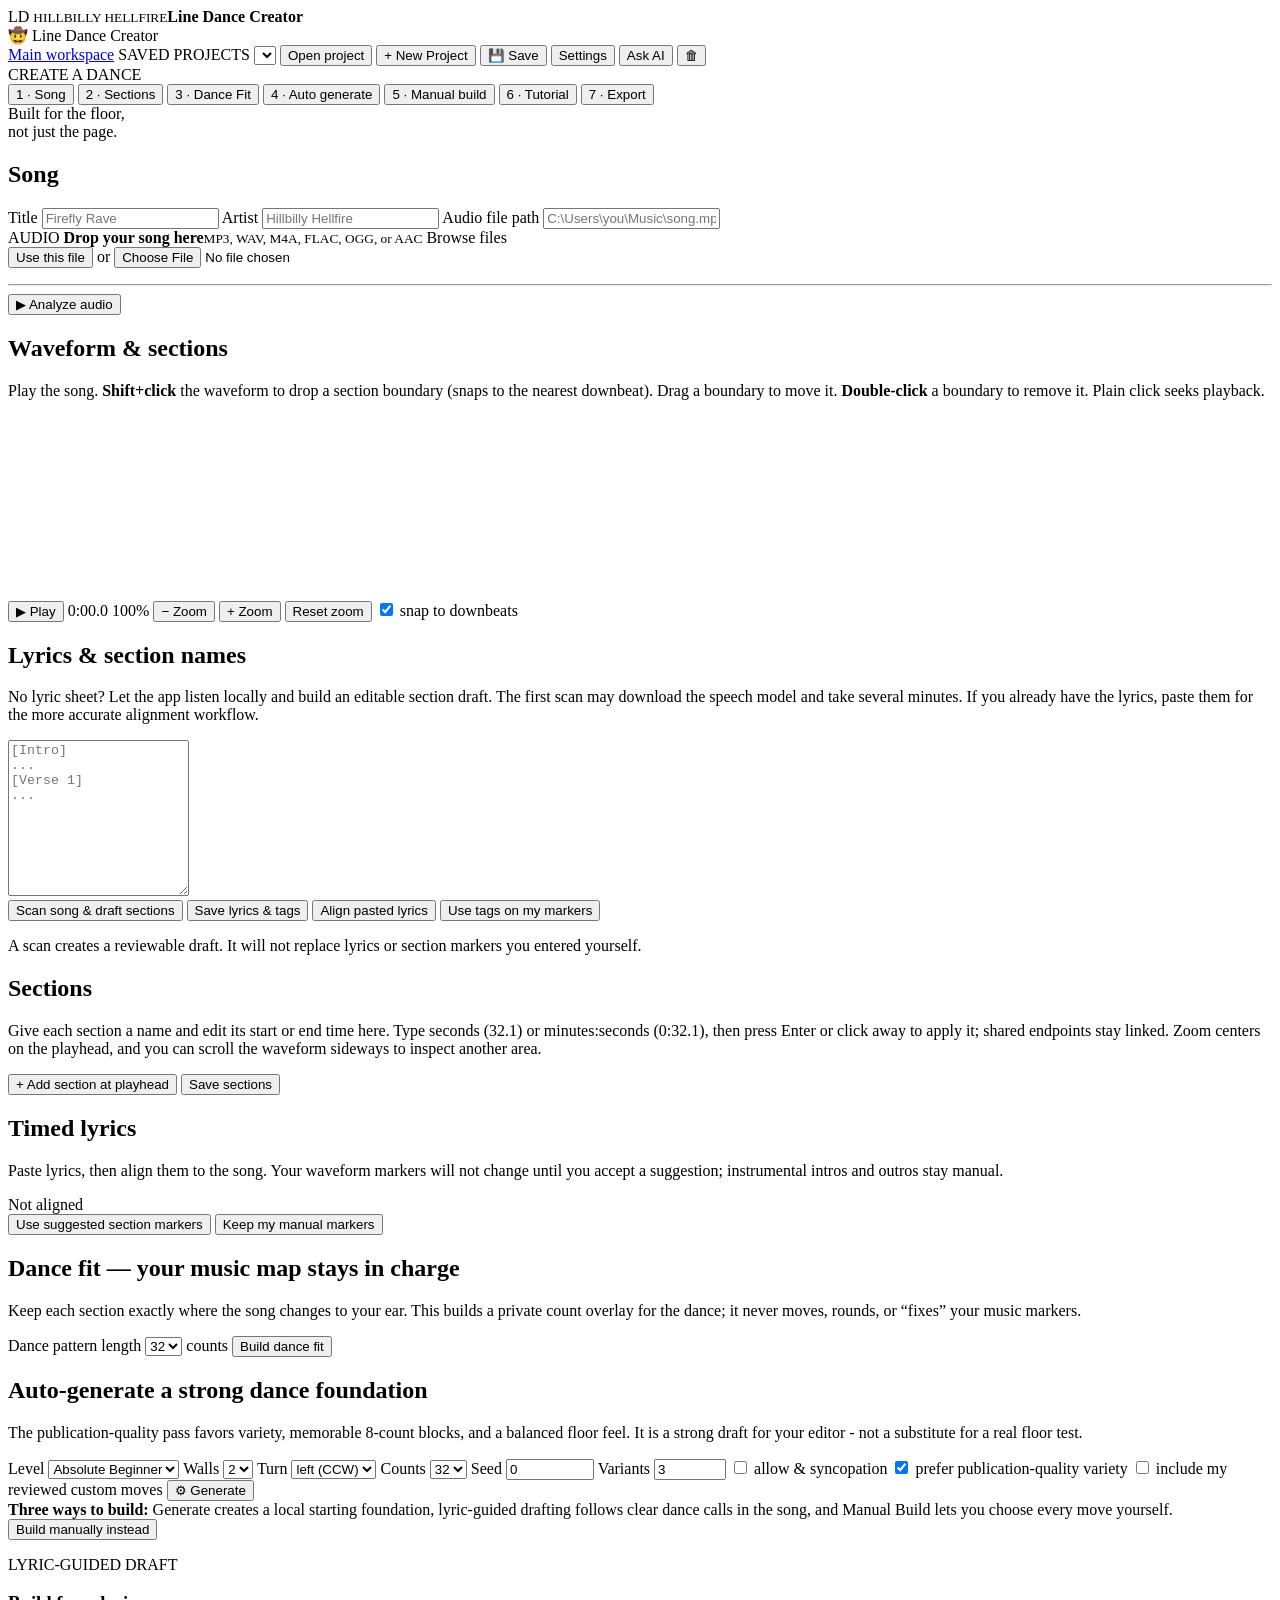
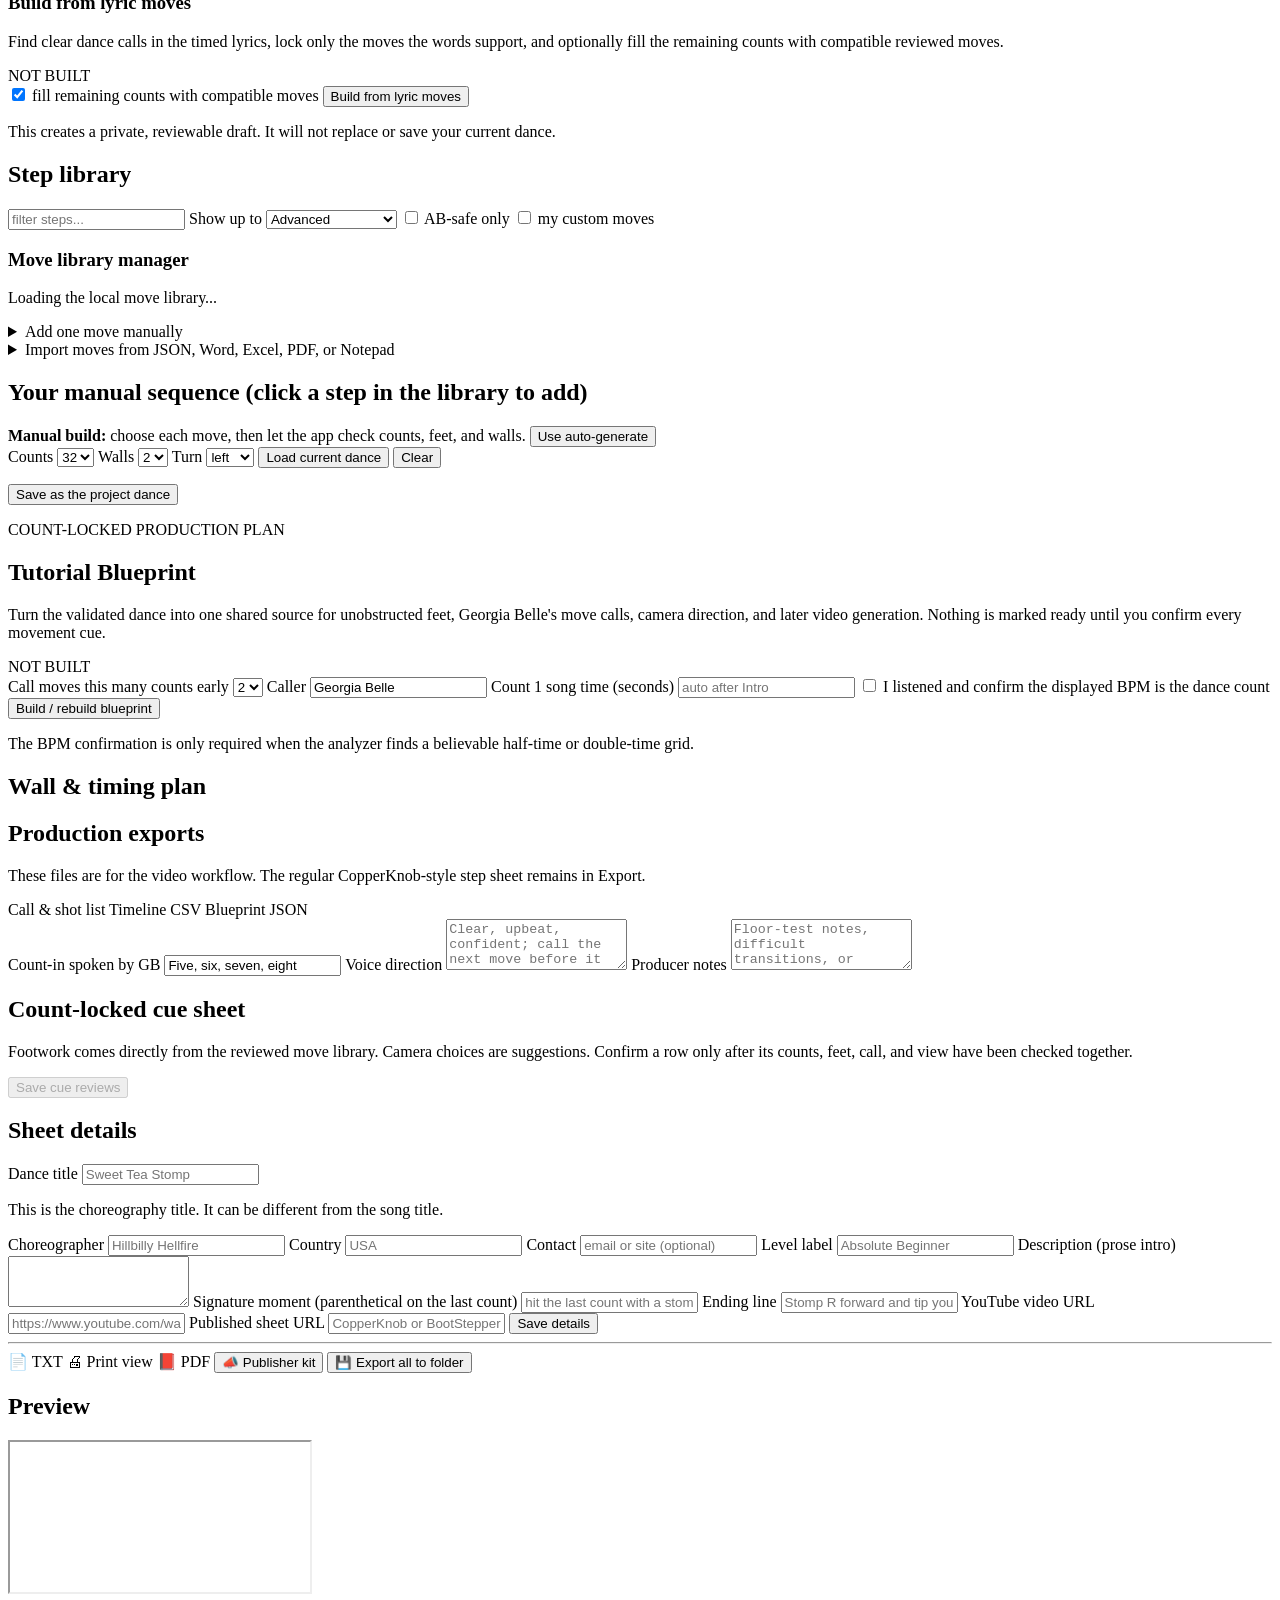
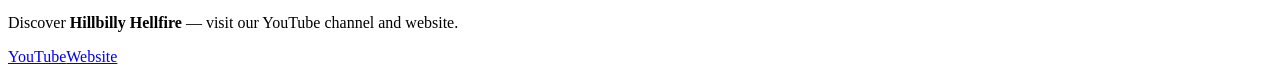
==== app/static/index.html @ 2aeb49dc "Initial commit: Hillbilly Hellfire Line Dance Creator" ====
<!doctype html>
<html lang="en">
<head>
<meta charset="utf-8">
<meta name="viewport" content="width=device-width, initial-scale=1">
<title>Line Dance Creator</title>
<link rel="stylesheet" href="/static/style.css?v=20260903-lyric-scan">
<script>
if (window.location.protocol === "file:") {
  document.write('<link rel="stylesheet" href="style.css">');
}
</script>
</head>
<body>
<div id="fileMode" class="file-mode" hidden>
  <div>
    <strong>This is a visual preview only.</strong> Your saved projects live in the Line Dance Creator app, not in this preview.
    <span>If the app is not already running, launch <strong>app/run.bat</strong> first.</span>
  </div>
  <a class="btn small file-open-link" href="http://127.0.0.1:8766/dance">Open your saved projects</a>
</div>
<div class="app-shell">
<header>
  <div class="brand brand-upgrade">
    <span class="brand-mark" aria-hidden="true">LD</span>
    <span><small>HILLBILLY HELLFIRE</small><strong>Line Dance Creator</strong></span>
  </div>
  <div class="brand">🤠 Line Dance Creator</div>
  <div class="proj-bar"><a class="btn small" href="/dance" id="creatorHome">Main workspace</a>
    <span class="project-label">SAVED PROJECTS</span>
    <select id="projectSelect" aria-label="Saved projects"></select>
    <button id="openProjectBtn" class="btn small">Open project</button>
    <button id="newProjectBtn" class="btn small">+ New Project</button>
    <button id="saveProjectBtn" class="btn small primary" title="Save everything (Ctrl+S)">💾 Save</button>
    <button id="settingsBtn" class="btn small" title="Optional AI connection settings">Settings</button>
    <button id="askAiBtn" class="btn small ai-trigger" title="Ask the optional AI assistant">Ask AI</button>
    <button id="deleteProjectBtn" class="btn small danger" title="Delete project">🗑</button>
  </div>
</header>

<nav id="tabs">
  <div class="workflow-label">CREATE A DANCE</div>
  <button data-tab="song" class="tab active">1 · Song</button>
  <button data-tab="sections" class="tab">2 · Sections</button>
  <button data-tab="check" class="tab">3 · Dance Fit</button>
  <button data-tab="generate" class="tab">4 · Auto generate</button>
  <button data-tab="editor" class="tab">5 · Manual build</button>
  <button data-tab="tutorial" class="tab">6 · Tutorial</button>
  <button data-tab="export" class="tab">7 · Export</button>
  <div class="rail-note"><span></span>Built for the floor,<br>not just the page.</div>
</nav>

<main>
<!-- ======================= 1 SONG ======================= -->
<section id="tab-song" class="tabpane active">
  <div class="cols">
    <div class="card">
      <h2>Song</h2>
      <label>Title <input id="songTitle" placeholder="Firefly Rave"></label>
      <label>Artist <input id="songArtist" placeholder="Hillbilly Hellfire"></label>
      <label>Audio file path
        <input id="songPath" placeholder="C:\Users\you\Music\song.mp3">
      </label>
      <div id="fileDropZone" class="drop-zone" tabindex="0" role="button" aria-label="Upload audio file">
        <span class="drop-icon" aria-hidden="true">AUDIO</span>
        <span><strong>Drop your song here</strong><small>MP3, WAV, M4A, FLAC, OGG, or AAC</small></span>
        <span class="drop-action">Browse files</span>
      </div>
      <div class="row">
        <button id="setPathBtn" class="btn">Use this file</button>
        <span class="hint">or</span>
        <input type="file" id="songFile" accept=".mp3,.wav,.m4a,.flac">
      </div>
      <p id="songStatus" class="hint"></p>
      <hr>
      <button id="analyzeBtn" class="btn primary">▶ Analyze audio</button>
      <p id="analyzeStatus" class="status"></p>
    </div>
    <div class="card" id="analysisCard" style="display:none">
      <h2>Measured (never trusted from the label)</h2>
      <div class="bigstat"><span id="bpmValue">—</span> BPM
        <span id="bpmConfidence" class="chip"></span></div>
      <div id="bpmNotes" class="notes"></div>
      <table class="kv" id="methodsTable"></table>
      <div id="octaveWarn" class="warnbox" style="display:none"></div>
      <div id="driftWarn" class="warnbox" style="display:none"></div>
      <div id="candidatesBox" class="notes"></div>
    </div>
  </div>
</section>

<!-- ======================= 2 SECTIONS ======================= -->
<section id="tab-sections" class="tabpane">
  <div class="card">
    <h2>Waveform &amp; sections</h2>
    <p class="hint">Play the song. <b>Shift+click</b> the waveform to drop a section
      boundary (snaps to the nearest downbeat). Drag a boundary to move it.
      <b>Double-click</b> a boundary to remove it. Plain click seeks playback.</p>
    <div id="waveViewport" class="wave-viewport">
      <canvas id="wave" height="180"></canvas>
    </div>
    <div class="row">
      <button id="playBtn" class="btn">▶ Play</button>
      <span id="timeReadout" class="mono">0:00.0</span>
      <span class="wave-zoom" role="group" aria-label="Waveform zoom controls">
        <span id="waveZoomReadout" class="wave-zoom-readout">100%</span>
        <button id="zoomOutBtn" class="btn subtle" type="button" title="Zoom out on waveform">− Zoom</button>
        <button id="zoomInBtn" class="btn subtle" type="button" title="Zoom in on waveform">+ Zoom</button>
        <button id="resetZoomBtn" class="btn subtle" type="button">Reset zoom</button>
      </span>
      <label class="inline"><input type="checkbox" id="snapChk" checked> snap to downbeats</label>
    </div>
    <audio id="audio"></audio>
  </div>
  <div class="cols">
    <div class="card">
      <h2>Lyrics &amp; section names</h2>
      <p class="hint">No lyric sheet? Let the app listen locally and build an editable section draft. The first scan may download the speech model and take several minutes. If you already have the lyrics, paste them for the more accurate alignment workflow.</p>
      <textarea id="lyricsText" rows="10" placeholder="[Intro]&#10;...&#10;[Verse 1]&#10;..."></textarea>
      <div class="row wrap">
        <button id="scanLyricsBtn" class="btn primary">Scan song &amp; draft sections</button>
        <button id="saveLyricsBtn" class="btn">Save lyrics &amp; tags</button>
        <button id="alignLyricsBtn" class="btn">Align pasted lyrics</button>
        <button id="autoLabelBtn" class="btn">Use tags on my markers</button>
      </div>
      <p class="hint compact-hint">A scan creates a reviewable draft. It will not replace lyrics or section markers you entered yourself.</p>
      <div id="alignStatus" class="status"></div>
      <div id="lyricTags" class="chips"></div>
    </div>
    <div class="card">
      <h2>Sections</h2>
      <p class="hint">Give each section a name and edit its start or end time here. Type seconds (<span class="mono">32.1</span>) or minutes:seconds (<span class="mono">0:32.1</span>), then press Enter or click away to apply it; shared endpoints stay linked. Zoom centers on the playhead, and you can scroll the waveform sideways to inspect another area.</p>
      <table id="sectionsTable" class="list"></table>
      <div class="row wrap">
        <button id="addSectionBtn" class="btn">+ Add section at playhead</button>
        <button id="saveSectionsBtn" class="btn primary">Save sections</button>
      </div>
    </div>
  </div>
  <div id="alignmentCard" class="card alignment-card">
    <div class="alignment-heading">
      <div>
        <h2>Timed lyrics</h2>
        <p id="alignmentSummary" class="hint">Paste lyrics, then align them to the song. Your waveform markers will not change until you accept a suggestion; instrumental intros and outros stay manual.</p>
      </div>
      <span id="alignmentBadge" class="chip">Not aligned</span>
    </div>
    <div id="captionList" class="caption-list"></div>
    <div class="row wrap alignment-actions">
      <button id="acceptAlignmentBtn" class="btn primary">Use suggested section markers</button>
      <button id="keepManualMarkersBtn" class="btn">Keep my manual markers</button>
    </div>
  </div>
</section>

<!-- ======================= 3 CHECK ======================= -->
<section id="tab-check" class="tabpane">
  <div class="card">
    <h2>Dance fit — your music map stays in charge</h2>
    <p class="hint">Keep each section exactly where the song changes to your ear. This builds a private count overlay for the dance; it never moves, rounds, or “fixes” your music markers.</p>
    <div class="row">
      <label class="inline">Dance pattern length
        <select id="patternLen">
          <option>16</option><option selected>32</option>
          <option>48</option><option>64</option>
        </select> counts</label>
      <button id="phraseBtn" class="btn primary">Build dance fit</button>
    </div>
    <div id="phraseStatus"></div>
    <div id="phraseFlags"></div>
    <table id="phraseTable" class="list"></table>
    <div id="phraseTotals" class="notes"></div>
  </div>
</section>

<!-- ======================= 4 GENERATE ======================= -->
<section id="tab-generate" class="tabpane">
  <div class="card">
    <h2>Auto-generate a strong dance foundation</h2>
    <p class="hint">The publication-quality pass favors variety, memorable 8-count blocks, and a balanced floor feel. It is a strong draft for your editor - not a substitute for a real floor test.</p>
    <div class="row wrap">
      <label class="inline">Level
        <select id="genLevel">
          <option value="AB" selected>Absolute Beginner</option>
          <option value="B">Beginner</option>
          <option value="I">Improver</option>
          <option value="INT">Intermediate</option>
          <option value="A">Advanced</option>
        </select></label>
      <label class="inline">Walls
        <select id="genWall">
          <option value="1">1</option>
          <option value="2" selected>2</option>
          <option value="4">4</option>
        </select></label>
      <label class="inline">Turn
        <select id="genTurnDir">
          <option value="L" selected>left (CCW)</option>
          <option value="R">right (CW)</option>
        </select></label>
      <label class="inline">Counts
        <select id="genCounts">
          <option>16</option><option selected>32</option>
          <option>48</option><option>64</option>
        </select></label>
      <label class="inline">Seed <input id="genSeed" type="number" value="0" style="width:5rem"></label>
      <label class="inline">Variants <input id="genK" type="number" value="3" min="1" max="6" style="width:4rem"></label>
      <label class="inline"><input type="checkbox" id="genSync"> allow &amp; syncopation</label>
      <label class="inline"><input type="checkbox" id="genPolish" checked> prefer publication-quality variety</label>
      <label class="inline"><input type="checkbox" id="genCustom"> include my reviewed custom moves</label>
      <button id="generateBtn" class="btn primary">⚙ Generate</button>
    </div>
    <div class="build-mode-choice">
      <div><b>Three ways to build:</b> Generate creates a local starting foundation, lyric-guided drafting follows clear dance calls in the song, and Manual Build lets you choose every move yourself.</div>
      <button id="manualBuildBtn" class="btn">Build manually instead</button>
    </div>
    <div id="tempoGate" class="notes"></div>
    <label id="experimentalToggle" class="inline" style="display:none">
      <input type="checkbox" id="genExperimental"> I understand this is experimental and requires manual review
    </label>
    <div id="genError"></div>
    <div id="candidates" class="cand-grid"></div>

    <div id="lyricMovePanel" class="lyric-move-panel">
      <div class="lyric-move-heading">
        <div>
          <p class="eyebrow">LYRIC-GUIDED DRAFT</p>
          <h3>Build from lyric moves</h3>
          <p class="hint">Find clear dance calls in the timed lyrics, lock only the moves the words support, and optionally fill the remaining counts with compatible reviewed moves.</p>
        </div>
        <span id="lyricMoveBadge" class="tutorial-badge empty">NOT BUILT</span>
      </div>
      <div class="row wrap lyric-move-controls">
        <label class="inline lyric-fill-option"><input id="lyricFillGaps" type="checkbox" checked> fill remaining counts with compatible moves</label>
        <label id="lyricPassageControl" class="inline lyric-passage-control" hidden>Instruction passage
          <select id="lyricPassageSelect" disabled>
            <option value="">Choose after the first scan</option>
          </select>
        </label>
        <button id="lyricMoveDraftBtn" type="button" class="btn primary">Build from lyric moves</button>
      </div>
      <p class="hint lyric-safety-note">This creates a private, reviewable draft. It will not replace or save your current dance.</p>
      <div id="lyricMoveStatus" class="status" role="status" aria-live="polite"></div>
      <div id="lyricMoveSummary"></div>
      <div class="lyric-review-grid">
        <div id="lyricLockedCues"></div>
        <div id="lyricMoveIssues"></div>
      </div>
      <div id="lyricMoveCandidates" class="lyric-candidate-grid"></div>
    </div>
  </div>
</section>

<!-- ======================= 5 EDITOR ======================= -->
<section id="tab-editor" class="tabpane">
  <div class="cols">
    <div class="card">
      <h2>Step library</h2>
      <div class="row">
        <input id="libFilter" placeholder="filter steps...">
        <label class="inline">Show up to
          <select id="libLevel"><option value="A" selected>Advanced</option><option value="INT">Intermediate</option><option value="I">Improver</option><option value="B">Beginner</option><option value="AB">Absolute Beginner</option></select>
        </label>
        <label class="inline"><input type="checkbox" id="libABOnly"> AB-safe only</label>
        <label class="inline"><input type="checkbox" id="libCustomOnly"> my custom moves</label>
      </div>
      <div id="library" class="lib-list"></div>
      <div class="library-admin">
        <h3>Move library manager</h3>
        <p id="librarySummary" class="hint">Loading the local move library...</p>
        <details>
          <summary>Add one move manually</summary>
          <form id="customMoveForm" class="move-form">
            <div class="settings-grid">
              <label>Name <input id="customMoveName" required maxlength="120" placeholder="Diagonal Rock Recover"></label>
              <label>Level <select id="customMoveLevel"><option value="AB">Absolute Beginner</option><option value="B">Beginner</option><option value="I" selected>Improver</option><option value="INT">Intermediate</option><option value="A">Advanced</option></select></label>
              <label>Counts <input id="customMoveCounts" type="number" min="1" max="8" value="2" required></label>
              <label>Net turn <select id="customMoveRotation"><option value="0">No turn</option><option value="90">¼ right</option><option value="-90">¼ left</option><option value="180">½ right</option><option value="-180">½ left</option><option value="360">Full right</option><option value="-360">Full left</option></select></label>
              <label>Starts on free foot <select id="customMoveStart"><option value="R">Right</option><option value="L">Left</option><option value="F">Either / no weight change</option></select></label>
              <label>Ends with free foot <select id="customMoveEnd"><option value="R">Right</option><option value="L">Left</option><option value="SAME">Same free foot</option></select></label>
              <label>Travel <select id="customMoveTravel"><option value="">In place</option><option value="N">Forward</option><option value="S">Back</option><option value="E">Dancer's right</option><option value="W">Dancer's left</option></select></label>
              <label>Movement family <input id="customMoveFamily" maxlength="60" placeholder="rock"></label>
            </div>
            <label>Teaching instructions <textarea id="customMoveInstructions" required maxlength="500" placeholder="Rock R diagonally forward, recover weight to L."></textarea></label>
            <label class="inline"><input id="customMoveSync" type="checkbox"> includes syncopation / &amp; count</label>
            <label class="inline"><input id="customMoveGenerator" type="checkbox"> I have checked this move and allow auto-generation to use it</label>
            <button type="submit" class="btn small primary">Add custom move</button>
            <p id="customMoveStatus" class="settings-status"></p>
          </form>
        </details>
        <details>
          <summary>Import moves from JSON, Word, Excel, PDF, or Notepad</summary>
          <p class="hint">Use a JSON, CSV/TSV, TXT/MD, XLSX, DOCX, or text-based PDF. Imported rows need a name, counts, start foot, end foot, level, and teaching instructions. Incomplete rows are shown for review instead of guessed.</p>
          <div class="row wrap">
            <input id="moveImportFile" type="file" accept=".json,.csv,.tsv,.txt,.md,.xlsx,.docx,.pdf">
            <button id="importMovesBtn" type="button" class="btn small">Import move file</button>
            <button id="downloadMoveTemplateBtn" type="button" class="btn small">Download JSON template</button>
          </div>
          <div id="moveImportResult" class="import-result"></div>
        </details>
        <div id="customMovesList" class="custom-moves-list"></div>
      </div>
    </div>
    <div class="card">
      <h2>Your manual sequence
        <span class="hint">(click a step in the library to add)</span></h2>
      <div class="build-mode-choice compact">
        <span><b>Manual build:</b> choose each move, then let the app check counts, feet, and walls.</span>
        <button id="autoBuildBtn" class="btn small">Use auto-generate</button>
      </div>
      <div class="row wrap">
        <label class="inline">Counts
          <select id="edCounts"><option>16</option><option selected>32</option><option>48</option><option>64</option></select></label>
        <label class="inline">Walls
          <select id="edWall"><option value="1">1</option><option value="2" selected>2</option><option value="4">4</option></select></label>
        <label class="inline">Turn
          <select id="edTurnDir"><option value="L" selected>left</option><option value="R">right</option></select></label>
        <button id="edLoadGenerated" class="btn small">Load current dance</button>
        <button id="edClear" class="btn small danger">Clear</button>
      </div>
      <div id="editorDraftNotice" class="editor-draft-notice" hidden>
        Lyric-guided draft loaded for review. Nothing has been saved; use <b>Save as the project dance</b> only when you are satisfied with it.
      </div>
      <ol id="sequence" class="seq-list"></ol>
      <div id="edValidation"></div>
      <button id="edSaveBtn" class="btn primary">Save as the project dance</button>
    </div>
  </div>
</section>

<!-- ======================= 6 TUTORIAL ======================= -->
<section id="tab-tutorial" class="tabpane">
  <div class="card tutorial-hero">
    <div class="tutorial-heading">
      <div>
        <p class="eyebrow">COUNT-LOCKED PRODUCTION PLAN</p>
        <h2>Tutorial Blueprint</h2>
        <p class="hint">Turn the validated dance into one shared source for unobstructed feet, Georgia Belle's move calls, camera direction, and later video generation. Nothing is marked ready until you confirm every movement cue.</p>
      </div>
      <span id="tutorialBadge" class="tutorial-badge empty">NOT BUILT</span>
    </div>
    <div class="row wrap tutorial-controls">
      <label class="inline">Call moves this many counts early
        <select id="tutorialLead">
          <option value="1">1</option><option value="2" selected>2</option>
          <option value="4">4</option><option value="8">8</option>
        </select>
      </label>
      <label class="inline">Caller <input id="tutorialVoice" value="Georgia Belle" maxlength="80"></label>
      <label class="inline">Count 1 song time (seconds)
        <input id="tutorialAnchor" type="number" min="0" step="0.001" placeholder="auto after Intro">
      </label>
      <label class="inline tempo-confirm"><input id="tutorialTempoConfirmed" type="checkbox"> I listened and confirm the displayed BPM is the dance count</label>
      <button id="buildTutorialBtn" class="btn primary">Build / rebuild blueprint</button>
    </div>
    <p class="hint">The BPM confirmation is only required when the analyzer finds a believable half-time or double-time grid.</p>
    <div id="tutorialStatus" aria-live="polite"></div>
  </div>

  <div class="cols tutorial-overview">
    <div class="card">
      <h2>Wall &amp; timing plan</h2>
      <div id="tutorialSummary" class="tutorial-summary"></div>
      <div id="tutorialWalls" class="wall-plan"></div>
    </div>
    <div class="card">
      <h2>Production exports</h2>
      <p class="hint">These files are for the video workflow. The regular CopperKnob-style step sheet remains in Export.</p>
      <div class="row wrap">
        <a id="tutorialTxtLink" class="btn disabled-link" target="_blank" aria-disabled="true">Call &amp; shot list</a>
        <a id="tutorialCsvLink" class="btn disabled-link" target="_blank" aria-disabled="true">Timeline CSV</a>
        <a id="tutorialJsonLink" class="btn disabled-link" target="_blank" aria-disabled="true">Blueprint JSON</a>
      </div>
      <label>Count-in spoken by GB
        <input id="tutorialCountIn" value="Five, six, seven, eight" maxlength="160">
      </label>
      <label>Voice direction
        <textarea id="tutorialVoiceNotes" rows="3" placeholder="Clear, upbeat, confident; call the next move before it begins."></textarea>
      </label>
      <label>Producer notes
        <textarea id="tutorialProducerNotes" rows="3" placeholder="Floor-test notes, difficult transitions, or camera reminders."></textarea>
      </label>
    </div>
  </div>

  <div class="card">
    <div class="tutorial-heading compact-heading">
      <div>
        <h2>Count-locked cue sheet</h2>
        <p class="hint">Footwork comes directly from the reviewed move library. Camera choices are suggestions. Confirm a row only after its counts, feet, call, and view have been checked together.</p>
      </div>
      <button id="saveTutorialBtn" class="btn primary" disabled>Save cue reviews</button>
    </div>
    <div class="table-scroll tutorial-scroll">
      <table id="tutorialTable" class="list tutorial-table"></table>
    </div>
  </div>
</section>

<!-- ======================= 7 EXPORT ======================= -->
<section id="tab-export" class="tabpane">
  <div class="cols">
    <div class="card">
      <h2>Sheet details</h2>
      <label>Dance title <input id="metaDanceTitle" placeholder="Sweet Tea Stomp"></label>
      <p class="hint">This is the choreography title. It can be different from the song title.</p>
      <label>Choreographer <input id="metaChoreo" placeholder="Hillbilly Hellfire"></label>
      <label>Country <input id="metaCountry" placeholder="USA"></label>
      <label>Contact <input id="metaContact" placeholder="email or site (optional)"></label>
      <label>Level label <input id="metaLevel" placeholder="Absolute Beginner"></label>
      <label>Description (prose intro)
        <textarea id="metaDesc" rows="3"></textarea></label>
      <label>Signature moment (parenthetical on the last count)
        <input id="metaSig" placeholder="hit the last count with a stomp and a grin"></label>
      <label>Ending line <input id="metaEnding" placeholder="Stomp R forward and tip your hat!"></label>
      <label>YouTube video URL <input id="metaYoutubeUrl" placeholder="https://www.youtube.com/watch?v=..."></label>
      <label>Published sheet URL <input id="metaSheetUrl" placeholder="CopperKnob or BootStepper link (add after publishing)"></label>
      <button id="metaSaveBtn" class="btn">Save details</button>
      <hr>
      <div class="row wrap">
        <a id="txtLink" class="btn" target="_blank">📄 TXT</a>
        <a id="htmlLink" class="btn" target="_blank">🖨 Print view</a>
        <a id="pdfLink" class="btn" target="_blank">📕 PDF</a>
        <button id="publisherBtn" class="btn">📣 Publisher kit</button>
        <button id="exportAllBtn" class="btn primary">💾 Export all to folder</button>
      </div>
      <p id="exportResult" class="hint"></p>
    </div>
    <div class="card">
      <h2>Preview</h2>
      <div id="sheetWarn"></div>
      <iframe id="sheetFrame" title="sheet preview"></iframe>
    </div>
  </div>
  <div class="card" id="publisherCard" style="display:none">
    <h2>Publisher kit</h2>
    <p class="hint">Use the generated PDF for both sites. This kit gives you the supporting copy and a quick manual submission checklist.</p>
    <label>YouTube line-dance title <input id="pkTitle" readonly></label>
    <label>YouTube description add-on <textarea id="pkYoutube" rows="12" readonly></textarea></label>
    <label>Relevant hashtags <input id="pkTags" readonly></label>
    <label>CopperKnob submission comments <textarea id="pkCopperComments" rows="6" readonly></textarea></label>
    <div class="cols publisher-checklists">
      <div>
        <h3>CopperKnob</h3>
        <ol id="pkCopperList" class="notes"></ol>
      </div>
      <div>
        <h3>BootStepper</h3>
        <ol id="pkBootList" class="notes"></ol>
      </div>
    </div>
    <div class="row wrap">
      <button class="btn copybtn" data-copy="pkTitle">Copy title</button>
      <button class="btn copybtn" data-copy="pkYoutube">Copy add-on</button>
      <button class="btn copybtn" data-copy="pkTags">Copy hashtags</button>
      <button class="btn copybtn" data-copy="pkCopperComments">Copy CopperKnob comments</button>
    </div>
  </div>
</section>
</main>
</div>

<dialog id="newProjectDialog" class="project-dialog" aria-labelledby="newProjectHeading">
  <form id="newProjectForm">
    <h2 id="newProjectHeading">Start a new dance project</h2>
    <p class="hint">Give the project a working name. You can change the song, dance title, and all other details later.</p>
    <label>Project name
      <input id="newProjectName" required maxlength="120" placeholder="Sweet Tea Stomp" autocomplete="off">
    </label>
    <p id="newProjectError" class="dialog-error" role="alert"></p>
    <div class="row dialog-actions">
      <button id="cancelNewProjectBtn" type="button" class="btn">Cancel</button>
      <button id="createProjectBtn" type="submit" class="btn primary">Create project</button>
    </div>
  </form>
</dialog>

<dialog id="projectLibraryDialog" class="project-dialog library-dialog" aria-labelledby="projectLibraryHeading">
  <div class="project-library">
    <div class="library-heading">
      <div>
        <h2 id="projectLibraryHeading">Open a saved project</h2>
        <p class="hint">Choose a project you have already saved in Line Dance Creator.</p>
      </div>
      <button id="closeProjectLibraryBtn" type="button" class="btn small">Close</button>
    </div>
    <div id="projectLibraryList" class="project-library-list" aria-live="polite"></div>
    <div class="dialog-actions library-actions">
      <button id="libraryNewProjectBtn" type="button" class="btn">+ New Project</button>
    </div>
  </div>
</dialog>

<dialog id="settingsDialog" class="project-dialog settings-dialog" aria-labelledby="settingsHeading">
  <form id="aiSettingsForm">
    <div class="library-heading">
      <div>
        <h2 id="settingsHeading">Optional AI assistant</h2>
        <p class="hint">The built-in dance generator remains your main tool. AI is an optional idea partner and is off by default.</p>
      </div>
      <button id="closeSettingsBtn" type="button" class="btn small">Close</button>
    </div>
    <div class="ai-safety-note">
      Your key is protected for this Windows account. It is never saved inside a dance project, included in backups, or added to exports.
    </div>
    <label class="toggle-setting"><input id="aiEnabled" type="checkbox"> Enable optional AI assistant when you are ready to use it</label>
    <div class="settings-grid">
      <label>Connection type
        <select id="aiProvider">
          <option value="openai_compatible">OpenAI-compatible chat API</option>
          <option value="anthropic_messages">Anthropic Messages API</option>
          <option value="custom">Save a custom connection for later</option>
        </select>
      </label>
      <label>Model name
        <input id="aiModel" maxlength="160" placeholder="Choose this after you pick a provider" autocomplete="off">
      </label>
    </div>
    <label>API address
      <input id="aiEndpoint" type="url" placeholder="https://api.example.com/v1" autocomplete="url">
      <span class="field-hint">Use HTTPS, except for an AI running only on this computer.</span>
    </label>
    <div class="settings-grid">
      <label>API key
        <input id="aiApiKey" type="password" placeholder="Leave blank to keep the saved key" autocomplete="new-password">
        <span id="aiKeyStatus" class="field-hint"></span>
      </label>
      <label>Connection timeout
        <select id="aiTimeout">
          <option value="30">30 seconds</option>
          <option value="60">60 seconds</option>
          <option value="90">90 seconds</option>
          <option value="120">120 seconds</option>
          <option value="180">180 seconds</option>
        </select>
      </label>
    </div>
    <p id="aiSettingsStatus" class="settings-status" aria-live="polite"></p>
    <div class="row dialog-actions settings-actions">
      <button id="forgetAiKeyBtn" type="button" class="btn danger">Forget saved key</button>
      <button id="saveAiSettingsBtn" type="submit" class="btn primary">Save optional AI settings</button>
    </div>
  </form>
</dialog>

<dialog id="aiChatDialog" class="project-dialog ai-chat-dialog" aria-labelledby="aiChatHeading">
  <div class="ai-chat-shell">
    <div class="library-heading">
      <div>
        <h2 id="aiChatHeading">Ask your optional AI assistant</h2>
        <p class="hint">It offers ideas and feedback only. Nothing is changed or saved until you decide to use it.</p>
      </div>
      <button id="closeAiChatBtn" type="button" class="btn small">Close</button>
    </div>
    <div id="aiChatConnection" class="ai-chat-connection" aria-live="polite"></div>
    <div class="ai-chat-tools">
      <span>Try asking:</span>
      <button type="button" class="prompt-chip" data-prompt="Give me three distinct 32-count beginner line-dance foundations with a memorable chorus moment.">Three dance foundations</button>
      <button type="button" class="prompt-chip" data-prompt="Suggest a signature 8-count chorus motif that feels fun, teachable, and different from the rest of this dance.">Chorus signature idea</button>
      <button type="button" class="prompt-chip" data-prompt="Review this project as a line-dance instructor. Identify repetition, teaching risks, and floor-test questions.">Floor-test review</button>
    </div>
    <div id="aiChatMessages" class="ai-chat-messages" aria-live="polite">
      <div class="ai-chat-empty">Ask for dance ideas, a teaching review, a chorus signature, or help shaping a draft.</div>
    </div>
    <form id="aiChatForm" class="ai-chat-form">
      <label class="toggle-setting"><input id="includeProjectContext" type="checkbox" checked> Include this project’s song map and current dance as reference</label>
      <label class="sr-only" for="aiPrompt">Your message for the optional AI assistant</label>
      <textarea id="aiPrompt" maxlength="6000" placeholder="Example: Give me two Beginner-friendly ways to make the chorus feel bigger without making the dance harder."></textarea>
      <div class="row ai-chat-actions">
        <button id="clearAiChatBtn" type="button" class="btn">Clear conversation</button>
        <button id="openAiSettingsBtn" type="button" class="btn">AI settings</button>
        <button id="sendAiPromptBtn" type="submit" class="btn primary">Ask AI</button>
      </div>
    </form>
  </div>
</dialog>

<div id="toast"></div>
<script src="/static/draft-merge.js?v=1"></script>
<script src="/static/app.js?v=20260903-draft-cas"></script>
<script>
if (window.location.protocol === "file:") {
  const localScript = document.createElement("script");
  localScript.src = "app.js";
  document.body.appendChild(localScript);
}
</script>
<footer class="hh-publisher-note"><p>Discover <strong>Hillbilly Hellfire</strong> — visit our YouTube channel and website.</p><a href="https://www.youtube.com/@HillbillyHellfire" target="_blank" rel="noopener noreferrer">YouTube</a><a href="https://www.hillbillyhellfire.com/" target="_blank" rel="noopener noreferrer">Website</a></footer>
</body>
</html>
---- app/static/style.css ----
:root {
  --bg: #0d0e18;
  --bg-deep: #080911;
  --panel: rgba(23, 24, 39, .86);
  --panel-solid: #171827;
  --panel-raised: #202137;
  --ink: #f8f4ed;
  --muted: #a9a8ba;
  --soft: #747487;
  --accent: #ee6942;
  --accent-hot: #ff8a54;
  --accent-cream: #ffd6a5;
  --good: #63d9a5;
  --warn: #f6c65b;
  --bad: #ff7670;
  --line: rgba(255, 255, 255, .11);
  --line-strong: rgba(255, 255, 255, .18);
  --shadow: 0 18px 50px rgba(0, 0, 0, .28);
  --radius: 18px;
}

* { box-sizing: border-box; }
html { min-height: 100%; background: var(--bg-deep); }
body {
  min-height: 100vh;
  margin: 0;
  overflow-x: hidden;
  color: var(--ink);
  background:
    radial-gradient(circle at 17% 0%, rgba(238, 105, 66, .2), transparent 29rem),
    radial-gradient(circle at 96% 84%, rgba(101, 76, 185, .2), transparent 30rem),
    linear-gradient(135deg, #10111d 0%, #0b0c16 54%, #10101b 100%);
  font-family: Inter, ui-sans-serif, system-ui, -apple-system, BlinkMacSystemFont,
    "Segoe UI", sans-serif;
  font-size: 15px;
  line-height: 1.45;
}

body::before {
  position: fixed;
  z-index: -1;
  inset: 0;
  content: "";
  opacity: .24;
  pointer-events: none;
  background-image: linear-gradient(rgba(255, 255, 255, .035) 1px, transparent 1px),
    linear-gradient(90deg, rgba(255, 255, 255, .035) 1px, transparent 1px);
  background-size: 36px 36px;
  mask-image: linear-gradient(to bottom, rgba(0, 0, 0, .45), transparent 75%);
}

.app-shell {
  display: grid;
  grid-template-columns: 248px minmax(0, 1fr);
  grid-template-rows: 76px minmax(calc(100vh - 76px), 1fr);
  min-height: 100vh;
}

header {
  grid-column: 1 / -1;
  display: flex;
  align-items: center;
  justify-content: space-between;
  gap: 1rem;
  padding: .85rem 1.45rem;
  border-bottom: 1px solid var(--line);
  background: rgba(11, 12, 22, .78);
  backdrop-filter: blur(20px);
}

header > .brand:not(.brand-upgrade) { display: none; }
.brand-upgrade {
  display: inline-flex;
  align-items: center;
  gap: .75rem;
  min-width: 225px;
}
.brand-mark {
  display: grid;
  width: 39px;
  height: 39px;
  place-items: center;
  border: 1px solid rgba(255, 214, 165, .42);
  border-radius: 12px;
  color: #301308;
  background: linear-gradient(145deg, var(--accent-cream), var(--accent-hot));
  box-shadow: 0 7px 22px rgba(238, 105, 66, .22);
  font-size: .78rem;
  font-weight: 900;
  letter-spacing: -.05em;
}
.brand-upgrade span:last-child { display: grid; gap: .05rem; }
.brand-upgrade small, .project-label, .workflow-label {
  color: var(--soft);
  font-size: .64rem;
  font-weight: 800;
  letter-spacing: .14em;
}
.brand-upgrade strong { color: var(--ink); font-size: 1rem; letter-spacing: -.02em; }

.file-mode {
  position: relative;
  z-index: 5;
  margin: .7rem auto 0;
  width: min(920px, calc(100% - 2rem));
  display: flex;
  align-items: center;
  justify-content: space-between;
  gap: 1rem;
  padding: .82rem 1rem;
  border: 1px solid rgba(246, 198, 91, .5);
  border-radius: 12px;
  color: #ffdb83;
  background: rgba(246, 198, 91, .12);
  font-size: .86rem;
}
.file-mode[hidden] { display: none; }
.file-mode div { display: grid; gap: .15rem; }
.file-mode span { color: #e4c77f; }
.file-mode .file-open-link { flex: 0 0 auto; color: #2a0f07; text-decoration: none; background: #ffdb83; border-color: transparent; }
.file-mode .file-open-link:hover { color: #2a0f07; background: #fff0b7; }

.proj-bar { display: flex; align-items: center; justify-content: flex-end; gap: .5rem; }
.project-label { margin-right: .15rem; }
#projectSelect { width: min(240px, 26vw); margin: 0; }
#openProjectBtn { color: var(--accent-cream); }
.ai-trigger { color: #bff3da; border-color: rgba(99, 217, 165, .36); }
.ai-trigger:hover { border-color: rgba(99, 217, 165, .75); background: rgba(99, 217, 165, .12); }

#tabs {
  grid-row: 2;
  grid-column: 1;
  display: flex;
  flex-direction: column;
  gap: .25rem;
  min-height: 0;
  padding: 1.35rem .75rem;
  border-right: 1px solid var(--line);
  background: rgba(10, 11, 20, .54);
}
.workflow-label { margin: .2rem .75rem .65rem; }
.tab {
  position: relative;
  display: block;
  width: 100%;
  min-height: 45px;
  padding: .72rem .82rem;
  overflow: hidden;
  border: 1px solid transparent;
  border-radius: 11px;
  color: var(--muted);
  background: transparent;
  cursor: pointer;
  font: inherit;
  font-size: 0;
  font-weight: 650;
  text-align: left;
  transition: background .18s ease, border-color .18s ease, color .18s ease,
    transform .18s ease;
}
.tab::after {
  display: block;
  margin-top: .1rem;
  margin-left: 0;
  color: var(--soft);
  font-size: .7rem;
  font-weight: 500;
}
.tab::before {
  display: block;
  width: auto;
  margin-right: 0;
  color: var(--soft);
  content: "";
  font-size: .88rem;
  font-weight: 800;
  text-align: center;
}
.tab[data-tab="song"]::after { content: "Source track"; }
.tab[data-tab="sections"]::after { content: "Map the music"; }
.tab[data-tab="check"]::after { content: "Validate structure"; }
.tab[data-tab="generate"]::after { content: "Create candidates"; }
.tab[data-tab="editor"]::after { content: "Choose every move"; }
.tab[data-tab="tutorial"]::after { content: "Calls & camera"; }
.tab[data-tab="export"]::after { content: "Publish the sheet"; }
.tab[data-tab="song"]::before { content: "01  SONG"; }
.tab[data-tab="sections"]::before { content: "02  SECTIONS"; }
.tab[data-tab="check"]::before { content: "03  PHRASE CHECK"; }
.tab[data-tab="generate"]::before { content: "04  AUTO GENERATE"; }
.tab[data-tab="editor"]::before { content: "05  MANUAL BUILD"; }
.tab[data-tab="tutorial"]::before { content: "06  TUTORIAL"; }
.tab[data-tab="export"]::before { content: "07  EXPORT"; }
.tab:hover { border-color: var(--line); color: var(--ink); background: rgba(255, 255, 255, .045); }
.tab.active {
  border-color: rgba(238, 105, 66, .3);
  color: var(--ink);
  background: linear-gradient(100deg, rgba(238, 105, 66, .18), rgba(238, 105, 66, .035));
  box-shadow: inset 3px 0 var(--accent);
}
.tab.active::before { color: var(--accent-cream); }
.tab.active::after { color: #d3b7a9; }
.rail-note {
  margin: auto .65rem .6rem;
  padding: .85rem .75rem;
  border: 1px solid var(--line);
  border-radius: 12px;
  color: var(--muted);
  background: rgba(255, 255, 255, .025);
  font-size: .75rem;
  line-height: 1.45;
}
.rail-note span { display: inline-block; width: 6px; height: 6px; margin: 0 .35rem 1px 0; border-radius: 50%; background: var(--good); box-shadow: 0 0 12px var(--good); }

main {
  grid-row: 2;
  grid-column: 2;
  width: min(1460px, 100%);
  margin: 0 auto;
  padding: 1.55rem clamp(1rem, 2.4vw, 2.4rem) 3rem;
}
.tabpane { display: none; }
.tabpane.active { display: block; animation: workspace-in .28s ease both; }
@keyframes workspace-in { from { opacity: 0; transform: translateY(7px); } to { opacity: 1; transform: translateY(0); } }

.cols { display: grid; grid-template-columns: minmax(0, 1fr) minmax(0, 1fr); gap: 1rem; }
.card {
  margin-bottom: 1rem;
  padding: 1.25rem;
  border: 1px solid var(--line);
  border-radius: var(--radius);
  background: linear-gradient(145deg, rgba(32, 33, 55, .84), rgba(20, 21, 35, .84));
  box-shadow: var(--shadow);
}
.card h2 {
  margin: 0 0 1.1rem;
  color: var(--ink);
  font-size: 1.08rem;
  font-weight: 760;
  letter-spacing: -.025em;
}
.card h2::before {
  display: inline-block;
  width: 6px;
  height: 6px;
  margin: 0 .55rem 2px 0;
  border-radius: 50%;
  background: var(--accent);
  content: "";
  box-shadow: 0 0 12px rgba(238, 105, 66, .7);
}
#tab-song .card:first-child { border-color: rgba(238, 105, 66, .2); background: linear-gradient(130deg, rgba(238, 105, 66, .16), rgba(27, 28, 46, .92) 38%, rgba(21, 22, 37, .86)); }
#tab-song .card:first-child h2 { font-size: 1.33rem; }

label { display: block; margin: .72rem 0; color: var(--muted); font-size: .78rem; font-weight: 650; letter-spacing: .01em; }
label.inline { display: inline-flex; align-items: center; gap: .42rem; margin: 0 .42rem 0 0; color: var(--muted); font-size: .82rem; font-weight: 600; }
input, select, textarea {
  width: 100%;
  margin-top: .35rem;
  padding: .67rem .75rem;
  border: 1px solid var(--line);
  border-radius: 10px;
  outline: none;
  color: var(--ink);
  background: rgba(7, 8, 16, .56);
  font: inherit;
  font-size: .9rem;
  transition: border-color .18s ease, box-shadow .18s ease, background .18s ease;
}
input::placeholder, textarea::placeholder { color: #6c6c80; }
input:hover, select:hover, textarea:hover { border-color: var(--line-strong); }
input:focus, select:focus, textarea:focus { border-color: rgba(255, 138, 84, .72); background: rgba(8, 9, 17, .8); box-shadow: 0 0 0 3px rgba(238, 105, 66, .12); }
label.inline input, label.inline select { width: auto; margin-top: 0; }
input[type="checkbox"] { width: auto; accent-color: var(--accent); }
input[type="file"] { padding: .48rem 0; border: none; border-radius: 0; background: transparent; font-size: .82rem; }
textarea { min-height: 4rem; font-family: ui-monospace, SFMono-Regular, Consolas, monospace; line-height: 1.55; resize: vertical; }
select { cursor: pointer; }

.drop-zone {
  display: flex;
  align-items: center;
  gap: .8rem;
  min-height: 88px;
  margin: .95rem 0 .75rem;
  padding: .85rem .95rem;
  border: 1px dashed rgba(255, 214, 165, .42);
  border-radius: 14px;
  color: var(--muted);
  background: rgba(8, 9, 18, .32);
  cursor: pointer;
  outline: none;
  transition: border-color .18s ease, background .18s ease, box-shadow .18s ease, transform .18s ease;
}
.drop-zone:hover, .drop-zone:focus-visible { border-color: var(--accent-hot); background: rgba(238, 105, 66, .1); box-shadow: 0 0 0 3px rgba(238, 105, 66, .1); }
.drop-zone.is-dragging { border-color: var(--accent-cream); background: rgba(238, 105, 66, .17); box-shadow: 0 0 0 4px rgba(238, 105, 66, .15), 0 16px 32px rgba(0,0,0,.16); transform: scale(1.01); }
.drop-zone > span:nth-child(2) { display: grid; gap: .14rem; }
.drop-zone strong { color: var(--ink); font-size: .88rem; }
.drop-zone small { color: var(--soft); font-size: .74rem; }
.drop-icon {
  display: grid;
  width: 45px;
  height: 45px;
  flex: 0 0 45px;
  place-items: center;
  border: 1px solid rgba(255, 214, 165, .32);
  border-radius: 12px;
  color: var(--accent-cream);
  background: linear-gradient(145deg, rgba(238,105,66,.24), rgba(255,255,255,.04));
  font-size: .57rem;
  font-weight: 900;
  letter-spacing: .05em;
}
.drop-action { margin-left: auto; padding: .43rem .62rem; border: 1px solid var(--line); border-radius: 8px; color: var(--ink); background: rgba(255,255,255,.06); font-size: .74rem; font-weight: 700; white-space: nowrap; }

.btn {
  display: inline-flex;
  align-items: center;
  justify-content: center;
  min-height: 38px;
  padding: .55rem .82rem;
  border: 1px solid var(--line);
  border-radius: 10px;
  color: var(--ink);
  background: rgba(255, 255, 255, .055);
  cursor: pointer;
  font: inherit;
  font-size: .85rem;
  font-weight: 680;
  line-height: 1;
  text-decoration: none;
  transition: transform .16s ease, background .16s ease, border-color .16s ease, box-shadow .16s ease;
}
.btn:hover { border-color: rgba(255, 214, 165, .52); background: rgba(255, 255, 255, .09); transform: translateY(-1px); }
.btn:active { transform: translateY(0); }
.btn.primary { border-color: transparent; color: #2a0f07; background: linear-gradient(115deg, var(--accent), var(--accent-hot)); box-shadow: 0 8px 22px rgba(238, 105, 66, .22); }
.btn.primary:hover { background: linear-gradient(115deg, #ff754b, #ff9e65); box-shadow: 0 11px 27px rgba(238, 105, 66, .35); }
.btn.small { min-height: 33px; padding: .43rem .62rem; font-size: .77rem; }
.btn.danger { color: #ff9e98; }
.btn.danger:hover { border-color: rgba(255, 118, 112, .6); background: rgba(255, 118, 112, .1); }

.row { display: flex; align-items: center; gap: .65rem; margin: .85rem 0; }
.row.wrap { flex-wrap: wrap; }
.hint, .notes { color: var(--muted); font-size: .82rem; }
.hint { line-height: 1.55; }
.compact-hint { margin: .55rem 0 0; }
.mono { color: var(--accent-cream); font-family: ui-monospace, SFMono-Regular, Consolas, monospace; font-size: .82rem; }
hr { margin: 1.15rem 0; border: 0; border-top: 1px solid var(--line); }
.status { min-height: 1.2rem; color: var(--accent-cream); font-size: .84rem; }

.bigstat { color: var(--accent-cream); font-size: clamp(2.5rem, 6vw, 4rem); font-weight: 780; letter-spacing: -.08em; line-height: 1; }
.bigstat .chip { vertical-align: middle; font-size: .74rem; letter-spacing: 0; }
.chip { display: inline-block; margin-left: .5rem; padding: .22rem .54rem; border: 1px solid var(--line); border-radius: 999px; background: rgba(255, 255, 255, .05); font-size: .74rem; letter-spacing: .01em; }
.chip.high { border-color: rgba(99, 217, 165, .6); color: var(--good); }
.chip.medium { border-color: rgba(246, 198, 91, .6); color: var(--warn); }
.chip.low { border-color: rgba(255, 118, 112, .6); color: var(--bad); }
table.kv { width: 100%; margin: 1rem 0; border-collapse: collapse; font-size: .82rem; }
table.kv td { padding: .42rem .1rem; border-bottom: 1px solid rgba(255,255,255,.06); color: var(--muted); }
table.kv td:last-child { color: var(--ink); font-family: ui-monospace, SFMono-Regular, Consolas, monospace; text-align: right; }

.warnbox, .errbox, .okbox, .flag { padding: .7rem .8rem; border: 1px solid; border-radius: 11px; font-size: .84rem; }
.warnbox, .flag.warn { border-color: rgba(246, 198, 91, .48); color: #ffd778; background: rgba(246, 198, 91, .1); }
.errbox, .flag.error { border-color: rgba(255, 118, 112, .5); color: #ffaaa5; background: rgba(255, 118, 112, .1); }
.flag.info { border-color: rgba(104, 185, 255, .42); color: #a8d8ff; background: rgba(104, 185, 255, .08); }
.okbox { border-color: rgba(99, 217, 165, .5); color: #90e9bf; background: rgba(99, 217, 165, .1); }
.flag { margin: .45rem 0; }
.statusbanner { margin: .7rem 0; padding: .72rem .88rem; border: 1px solid; border-radius: 11px; font-size: .9rem; font-weight: 780; letter-spacing: .01em; }
.statusbanner.CLEAN { border-color: rgba(99, 217, 165, .5); color: var(--good); background: rgba(99, 217, 165, .1); }
.statusbanner.REVIEW { border-color: rgba(246, 198, 91, .48); color: var(--warn); background: rgba(246, 198, 91, .1); }
.statusbanner.UNCERTAIN, .statusbanner.STALE { border-color: rgba(255, 118, 112, .5); color: var(--bad); background: rgba(255, 118, 112, .1); }

.wave-viewport { width: 100%; overflow-x: auto; overflow-y: hidden; border-radius: 14px; scrollbar-color: rgba(238, 105, 66, .78) rgba(255,255,255,.055); scrollbar-width: thin; }
.wave-viewport::-webkit-scrollbar { height: 10px; }
.wave-viewport::-webkit-scrollbar-track { background: rgba(255,255,255,.055); border-radius: 999px; }
.wave-viewport::-webkit-scrollbar-thumb { background: rgba(238, 105, 66, .72); border-radius: 999px; }
canvas#wave { display: block; width: 100%; min-width: 100%; min-height: 180px; border: 1px solid var(--line); border-radius: 14px; background: linear-gradient(135deg, rgba(7, 8, 15, .9), rgba(19, 20, 37, .82)); cursor: crosshair; }
.wave-zoom { display: inline-flex; align-items: center; gap: .35rem; padding-left: .15rem; }
.wave-zoom .btn { padding: .38rem .55rem; font-size: .75rem; }
.wave-zoom-readout { min-width: 3.55rem; color: var(--accent-cream); font-family: ui-monospace, SFMono-Regular, Consolas, monospace; font-size: .78rem; text-align: center; }
.wave-zoom .btn:disabled { opacity: .45; cursor: not-allowed; }
.chips { display: flex; flex-wrap: wrap; gap: .38rem; margin-top: .7rem; }
.chips > * { padding: .26rem .52rem; border: 1px solid var(--line); border-radius: 999px; color: var(--muted); background: rgba(255,255,255,.04); font-size: .75rem; }
.alignment-card { margin-bottom: 1rem; }
.alignment-heading { display: flex; align-items: flex-start; justify-content: space-between; gap: 1rem; }
.alignment-heading h2 { margin-bottom: .5rem; }
.alignment-heading .chip { flex: 0 0 auto; margin: .1rem 0 0; }
.caption-list { max-height: 24rem; overflow: auto; margin-top: 1rem; border: 1px solid var(--line); border-radius: 12px; background: rgba(7, 8, 15, .28); }
.caption-row { display: grid; grid-template-columns: 6.15rem minmax(0, 1fr) 4.4rem; align-items: center; gap: .7rem; width: 100%; padding: .68rem .78rem; border: 0; border-bottom: 1px solid rgba(255,255,255,.07); color: var(--ink); background: transparent; cursor: pointer; font: inherit; text-align: left; transition: background .15s ease; }
.caption-row:last-child { border-bottom: 0; }
.caption-row:hover { background: rgba(238, 105, 66, .1); }
.caption-row.unmatched { color: var(--muted); cursor: default; }
.caption-row.unmatched:hover { background: rgba(255,255,255,.025); }
.caption-time { color: var(--accent-cream); font-family: ui-monospace, SFMono-Regular, Consolas, monospace; font-size: .77rem; white-space: nowrap; }
.caption-copy { min-width: 0; }
.caption-copy b { display: block; overflow: hidden; font-size: .66rem; font-weight: 800; letter-spacing: .05em; text-overflow: ellipsis; text-transform: uppercase; white-space: nowrap; }
.caption-copy span { display: block; overflow: hidden; margin-top: .12rem; text-overflow: ellipsis; white-space: nowrap; }
.caption-score { justify-self: end; padding: .22rem .45rem; border: 1px solid var(--line); border-radius: 999px; color: var(--good); background: rgba(99, 217, 165, .08); font-size: .69rem; font-weight: 800; white-space: nowrap; }
.caption-row.unmatched .caption-score { color: var(--warn); background: rgba(246, 198, 91, .08); }
.alignment-actions { margin-bottom: 0; }
.publisher-checklists { margin: 1rem 0 .2rem; }
.publisher-checklists > div { padding: .85rem; border: 1px solid var(--line); border-radius: 11px; background: rgba(7, 8, 15, .24); }
.publisher-checklists h3 { margin: 0 0 .45rem; color: var(--accent-cream); font-size: .82rem; }
.publisher-checklists ol { margin: 0 0 0 1.15rem; padding: 0; }
.publisher-checklists li { margin: .35rem 0; line-height: 1.45; }
table.list { width: 100%; border-collapse: separate; border-spacing: 0; overflow: hidden; border: 1px solid var(--line); border-radius: 12px; font-size: .84rem; }
table.list th { padding: .58rem .62rem; color: var(--muted); background: rgba(255,255,255,.045); font-size: .7rem; font-weight: 800; letter-spacing: .04em; text-align: left; text-transform: uppercase; }
table.list td { padding: .53rem .62rem; border-top: 1px solid rgba(255,255,255,.06); }
table.list input, table.list select { min-width: 0; margin: 0; padding: .36rem .43rem; font-size: .8rem; }
table.list .secTime { width: 6.45rem; color: var(--accent-cream); font-family: ui-monospace, SFMono-Regular, Consolas, monospace; }
table.list .dance-cue { min-width: 15rem; color: var(--ink); line-height: 1.42; }
table.list .grid-note { min-width: 10.5rem; color: var(--muted); font-size: .76rem; line-height: 1.35; }
.fit-meta { color: var(--soft); }
table.list .del { padding: .32rem .46rem; border: 1px solid rgba(255, 118, 112, .35); border-radius: 7px; color: #ffaaa5; background: rgba(255, 118, 112, .08); cursor: pointer; font: inherit; font-size: .72rem; font-weight: 750; }
table.list .del:hover { border-color: rgba(255, 118, 112, .72); background: rgba(255, 118, 112, .16); }

.cand-grid { display: grid; grid-template-columns: repeat(auto-fill, minmax(290px, 1fr)); gap: .9rem; margin-top: 1.15rem; }
.cand { padding: 1rem; border: 1px solid var(--line); border-radius: 15px; background: rgba(10, 11, 20, .36); cursor: pointer; transition: transform .18s ease, border-color .18s ease, box-shadow .18s ease, background .18s ease; }
.cand:hover { border-color: rgba(255, 214, 165, .43); background: rgba(255,255,255,.045); transform: translateY(-2px); }
.cand.chosen { border-color: rgba(238, 105, 66, .82); background: linear-gradient(145deg, rgba(238, 105, 66, .16), rgba(13, 14, 25, .52)); box-shadow: 0 0 0 1px rgba(238,105,66,.22), 0 12px 28px rgba(0,0,0,.22); }
.cand h3 { margin: 0 0 .7rem; color: var(--accent-cream); font-size: .92rem; }
.cand-quality { display: grid; gap: .28rem; margin: -.15rem 0 .8rem; padding: .62rem .7rem; border: 1px solid rgba(99, 217, 165, .25); border-radius: 10px; background: rgba(99, 217, 165, .055); color: var(--muted); font-size: .76rem; line-height: 1.35; }
.cand-quality b { color: var(--good); font-size: .79rem; }
.cand-quality .caution { color: var(--warn); }
.cand-quality small { color: var(--soft); font-size: .73rem; }
.cand .blk { margin: .55rem 0; }
.cand .blk b { color: var(--soft); font-size: .68rem; letter-spacing: .06em; text-transform: uppercase; }
.cand ul { margin: .2rem 0 .45rem 1.05rem; padding: 0; color: var(--muted); font-size: .8rem; }

/* Lyric-guided generation ------------------------------------------------ */
.lyric-move-panel {
  margin-top: 1.2rem;
  padding: 1rem;
  border: 1px solid rgba(104, 185, 255, .28);
  border-radius: 15px;
  background: linear-gradient(140deg, rgba(104, 185, 255, .08), rgba(7, 8, 15, .31) 44%, rgba(238, 105, 66, .055));
}
.lyric-move-heading { display: flex; align-items: flex-start; justify-content: space-between; gap: 1rem; }
.lyric-move-heading h3 { margin: 0 0 .28rem; color: var(--ink); font-size: 1.02rem; }
.lyric-move-heading .hint { max-width: 55rem; margin: 0; }
.lyric-move-controls { align-items: center; margin-bottom: .35rem; }
.lyric-fill-option { padding: .5rem .62rem; border: 1px solid rgba(99, 217, 165, .26); border-radius: 9px; background: rgba(99, 217, 165, .06); }
.lyric-passage-control { min-width: min(28rem, 100%); }
.lyric-passage-control select { max-width: 22rem; }
.lyric-passage-control[hidden] { display: none; }
.lyric-safety-note { margin: .35rem 0 .6rem; color: #bcdfff; }
.lyric-summary-grid { display: grid; grid-template-columns: repeat(4, minmax(0, 1fr)); gap: .5rem; margin: .7rem 0; }
.lyric-summary-stat { padding: .62rem .68rem; border: 1px solid var(--line); border-radius: 10px; background: rgba(7, 8, 15, .3); }
.lyric-summary-stat strong { display: block; color: var(--accent-cream); font-size: 1rem; }
.lyric-summary-stat span { color: var(--soft); font-size: .69rem; }
.lyric-selected-passage { margin: .7rem 0; padding: .7rem .78rem; border-left: 3px solid #68b9ff; border-radius: 0 10px 10px 0; color: var(--muted); background: rgba(104, 185, 255, .07); font-size: .8rem; line-height: 1.45; }
.lyric-selected-passage b { color: var(--ink); }
.lyric-review-grid { display: grid; grid-template-columns: minmax(0, 1.1fr) minmax(0, .9fr); gap: .7rem; margin-top: .75rem; }
.lyric-review-box { min-width: 0; padding: .72rem; border: 1px solid var(--line); border-radius: 11px; background: rgba(7, 8, 15, .26); }
.lyric-review-box h4 { margin: 0 0 .5rem; color: var(--accent-cream); font-size: .78rem; letter-spacing: .035em; text-transform: uppercase; }
.lyric-cue-list { display: grid; gap: .42rem; }
.lyric-cue-row { display: grid; grid-template-columns: 5.4rem minmax(0, 1fr) auto; gap: .55rem; align-items: start; padding: .5rem .55rem; border: 1px solid rgba(255,255,255,.07); border-radius: 9px; background: rgba(255,255,255,.025); }
.lyric-cue-count { color: var(--accent-cream); font-family: ui-monospace, SFMono-Regular, Consolas, monospace; font-size: .75rem; white-space: nowrap; }
.lyric-cue-copy { min-width: 0; color: var(--ink); font-size: .79rem; }
.lyric-cue-copy small { display: block; margin-top: .18rem; overflow-wrap: anywhere; color: var(--muted); font-size: .71rem; }
.lyric-confidence { color: var(--good); font-size: .69rem; font-weight: 780; white-space: nowrap; }
.lyric-issue-list { display: grid; gap: .4rem; }
.lyric-issue-list .flag { margin: 0; }
.lyric-candidate-grid { display: grid; grid-template-columns: repeat(auto-fill, minmax(310px, 1fr)); gap: .75rem; margin-top: .8rem; }
.lyric-candidate-card { padding: .82rem; border: 1px solid var(--line); border-radius: 12px; background: rgba(9, 10, 19, .42); }
.lyric-candidate-heading { display: flex; justify-content: space-between; align-items: flex-start; gap: .6rem; margin-bottom: .58rem; }
.lyric-candidate-heading h4 { margin: 0; color: var(--accent-cream); font-size: .86rem; }
.lyric-candidate-heading span { color: var(--muted); font-size: .7rem; white-space: nowrap; }
.lyric-block { margin: .5rem 0; }
.lyric-block > b { display: block; margin-bottom: .28rem; color: var(--soft); font-size: .66rem; letter-spacing: .06em; text-transform: uppercase; }
.lyric-move-list { display: grid; gap: .3rem; margin: 0; padding: 0; list-style: none; }
.lyric-move-row { display: grid; grid-template-columns: auto minmax(0, 1fr); gap: .45rem; align-items: start; color: var(--muted); font-size: .77rem; }
.lyric-move-row small { display: block; color: var(--soft); font-size: .68rem; }
.provenance-chip { display: inline-block; min-width: 3.2rem; padding: .16rem .34rem; border: 1px solid; border-radius: 999px; font-size: .61rem; font-weight: 850; letter-spacing: .045em; text-align: center; text-transform: uppercase; }
.provenance-chip.lyric { border-color: rgba(238, 105, 66, .45); color: var(--accent-cream); background: rgba(238, 105, 66, .1); }
.provenance-chip.gap-fill { border-color: rgba(104, 185, 255, .38); color: #bcdfff; background: rgba(104, 185, 255, .08); }
.lyric-candidate-footer { display: flex; align-items: center; justify-content: space-between; gap: .65rem; margin-top: .72rem; padding-top: .65rem; border-top: 1px solid rgba(255,255,255,.07); }
.lyric-candidate-footer .notes { margin: 0; }
.lyric-candidate-card.incomplete { border-color: rgba(246, 198, 91, .3); }
.lyric-candidate-card.incomplete .btn { opacity: .5; cursor: not-allowed; }
.editor-draft-notice { margin: .65rem 0; padding: .65rem .72rem; border: 1px solid rgba(104, 185, 255, .34); border-radius: 10px; color: #bcdfff; background: rgba(104, 185, 255, .08); font-size: .78rem; line-height: 1.42; }
.editor-draft-notice[hidden] { display: none; }

.lib-list { max-height: 34rem; margin-top: .7rem; overflow-y: auto; border: 1px solid var(--line); border-radius: 12px; background: rgba(7,8,15,.28); }
.lib-list::-webkit-scrollbar { width: 8px; }
.lib-list::-webkit-scrollbar-thumb { border: 2px solid rgba(7,8,15,.28); border-radius: 9px; background: #45465b; }
.lib-item { display: flex; align-items: center; justify-content: space-between; gap: .65rem; padding: .62rem .72rem; border-bottom: 1px solid rgba(255,255,255,.06); cursor: pointer; font-size: .84rem; transition: background .15s ease; }
.lib-item:last-child { border-bottom: 0; }
.lib-item:hover { background: rgba(238,105,66,.1); }
.lib-item .meta { color: var(--soft); font-size: .7rem; white-space: nowrap; }
.seq-list { margin: .8rem 0; padding-left: 0; list-style: none; overflow: hidden; border: 1px solid var(--line); border-radius: 12px; }
.seq-list li { display: flex; align-items: center; justify-content: space-between; gap: .65rem; padding: .62rem .7rem; border-bottom: 1px solid rgba(255,255,255,.06); color: var(--muted); font-size: .84rem; }
.seq-list li:last-child { border-bottom: 0; }
.seq-list li::before { color: var(--accent); content: "--"; font-family: ui-monospace, monospace; }
.seq-list .ctl { display: flex; gap: .3rem; }
.seq-list .ctl button { padding: .18rem .4rem; border: 1px solid var(--line); border-radius: 6px; color: var(--muted); background: transparent; cursor: pointer; }
.seq-list .ctl button:hover { border-color: var(--accent); color: var(--ink); }
iframe#sheetFrame { width: 100%; height: 38rem; border: 1px solid var(--line); border-radius: 13px; background: #fff; box-shadow: inset 0 0 0 1px rgba(0,0,0,.1); }

/* Tutorial Blueprint ------------------------------------------------------ */
.tutorial-hero {
  border-color: rgba(99, 217, 165, .26);
  background: linear-gradient(135deg, rgba(99, 217, 165, .12), rgba(27, 28, 46, .94) 38%, rgba(21, 22, 37, .88));
}
.tutorial-heading { display: flex; align-items: flex-start; justify-content: space-between; gap: 1rem; }
.tutorial-heading h2 { margin-bottom: .45rem; font-size: 1.28rem; }
.tutorial-heading .hint { max-width: 58rem; margin: 0; }
.compact-heading { align-items: center; margin-bottom: 1rem; }
.compact-heading h2 { margin-bottom: .35rem; }
.eyebrow { margin: 0 0 .35rem; color: var(--good); font-size: .68rem; font-weight: 850; letter-spacing: .12em; }
.tutorial-badge { flex: 0 0 auto; padding: .38rem .62rem; border: 1px solid; border-radius: 999px; font-size: .7rem; font-weight: 850; letter-spacing: .08em; }
.tutorial-badge.empty { border-color: var(--line-strong); color: var(--muted); background: rgba(255,255,255,.04); }
.tutorial-badge.REVIEW { border-color: rgba(246, 198, 91, .5); color: var(--warn); background: rgba(246, 198, 91, .1); }
.tutorial-badge.BLOCKED, .tutorial-badge.STALE { border-color: rgba(255, 118, 112, .5); color: var(--bad); background: rgba(255, 118, 112, .1); }
.tutorial-badge.READY { border-color: rgba(99, 217, 165, .5); color: var(--good); background: rgba(99, 217, 165, .1); }
.tutorial-controls { align-items: flex-end; margin-bottom: .25rem; }
.tutorial-controls label.inline { align-items: flex-start; flex-direction: column; gap: .3rem; }
.tutorial-controls label.inline.tempo-confirm { max-width: 22rem; flex-direction: row; align-items: center; padding: .58rem .65rem; border: 1px solid rgba(246, 198, 91, .32); border-radius: 10px; background: rgba(246, 198, 91, .07); line-height: 1.3; }
.tutorial-controls input, .tutorial-controls select { margin: 0; }
.tutorial-overview { margin-top: 0; }
.tutorial-summary { display: grid; grid-template-columns: repeat(3, minmax(0, 1fr)); gap: .55rem; }
.tutorial-stat { padding: .72rem; border: 1px solid var(--line); border-radius: 11px; background: rgba(7,8,15,.28); }
.tutorial-stat strong { display: block; color: var(--accent-cream); font-size: 1.1rem; }
.tutorial-stat span { color: var(--muted); font-size: .72rem; }
.wall-plan { display: flex; flex-wrap: wrap; gap: .48rem; margin-top: .8rem; }
.wall-pass { padding: .48rem .6rem; border: 1px solid rgba(104, 185, 255, .28); border-radius: 9px; color: #bcdfff; background: rgba(104, 185, 255, .07); font-size: .76rem; }
.table-scroll { width: 100%; overflow-x: auto; }
.tutorial-scroll { border-radius: 12px; }
table.tutorial-table { min-width: 1180px; }
table.tutorial-table th:nth-child(1) { width: 5.7rem; }
table.tutorial-table th:nth-child(2) { width: 6.7rem; }
table.tutorial-table th:nth-child(4) { width: 7.5rem; }
table.tutorial-table th:nth-child(5) { width: 12rem; }
table.tutorial-table th:nth-child(6) { width: 12rem; }
table.tutorial-table th:nth-child(7) { width: 6.2rem; }
table.tutorial-table .cue-count { color: var(--accent-cream); font-family: ui-monospace, SFMono-Regular, Consolas, monospace; white-space: nowrap; }
table.tutorial-table .cue-time { color: #bcdfff; font-family: ui-monospace, SFMono-Regular, Consolas, monospace; white-space: nowrap; }
table.tutorial-table .cue-move { min-width: 18rem; line-height: 1.45; }
table.tutorial-table .cue-move strong { display: block; color: var(--ink); }
table.tutorial-table .cue-move span { display: block; margin-top: .25rem; color: var(--muted); font-size: .75rem; }
table.tutorial-table .cue-facing { color: var(--muted); white-space: nowrap; }
table.tutorial-table .cue-callout { width: 100%; min-width: 11rem; }
table.tutorial-table .cue-camera { width: 100%; min-width: 11rem; }
table.tutorial-table .cue-review { text-align: center; }
table.tutorial-table .cue-review input { width: 1rem; height: 1rem; accent-color: var(--good); }
.disabled-link { opacity: .45; pointer-events: none; }

#toast { position: fixed; z-index: 50; bottom: 1.5rem; left: 50%; padding: .68rem 1.15rem; border: 1px solid rgba(255,214,165,.5); border-radius: 999px; color: #2a0f07; background: linear-gradient(100deg, var(--accent), var(--accent-hot)); box-shadow: 0 12px 32px rgba(0,0,0,.34); font-size: .85rem; font-weight: 760; opacity: 0; pointer-events: none; transform: translate(-50%, 12px); transition: opacity .24s ease, transform .24s ease; }
#toast.show { opacity: 1; transform: translate(-50%, 0); }

.project-dialog { width: min(440px, calc(100vw - 2rem)); padding: 0; border: 1px solid rgba(255, 214, 165, .32); border-radius: 18px; color: var(--ink); background: linear-gradient(145deg, #25263d, #171827); box-shadow: 0 24px 75px rgba(0,0,0,.6); }
.project-dialog::backdrop { background: rgba(3, 4, 10, .72); backdrop-filter: blur(4px); }
.project-dialog form { padding: 1.35rem; }
.project-dialog h2 { margin: 0 0 .55rem; font-size: 1.14rem; }
.project-dialog .hint { margin: 0 0 .75rem; }
.project-dialog label { margin-bottom: 0; }
.dialog-actions { justify-content: flex-end; margin: 1rem 0 0; }
.dialog-error { min-height: 1.2rem; margin: .72rem 0 0; color: #ffaaa5; font-size: .84rem; }
.library-dialog { width: min(590px, calc(100vw - 2rem)); }
.project-library { padding: 1.3rem; }
.library-heading { display: flex; align-items: flex-start; justify-content: space-between; gap: 1rem; }
.project-library-list { display: grid; gap: .58rem; max-height: min(54vh, 420px); overflow-y: auto; padding: .15rem .08rem .1rem; }
.project-choice { display: grid; width: 100%; grid-template-columns: minmax(0, 1fr) auto; gap: .35rem 1rem; padding: .82rem .9rem; border: 1px solid var(--line); border-radius: 12px; color: var(--ink); text-align: left; background: rgba(8, 9, 17, .47); cursor: pointer; transition: border-color .18s ease, background .18s ease, transform .18s ease; }
.project-choice:hover, .project-choice:focus-visible { border-color: rgba(255, 138, 84, .7); outline: none; background: rgba(238, 105, 66, .11); transform: translateY(-1px); }
.project-choice strong { overflow: hidden; text-overflow: ellipsis; white-space: nowrap; }
.project-choice span { color: var(--muted); font-size: .8rem; }
.project-choice .project-status { align-self: center; color: var(--accent-cream); font-size: .72rem; font-weight: 750; text-align: right; }
.library-empty { margin: .2rem 0; padding: 1rem; border: 1px dashed var(--line-strong); border-radius: 12px; color: var(--muted); text-align: center; }
.library-actions { margin-bottom: 0; }
.settings-dialog { width: min(680px, calc(100vw - 2rem)); }
.settings-dialog form { padding: 1.3rem; }
.settings-dialog .library-heading .hint { max-width: 30rem; }
.settings-grid { display: grid; grid-template-columns: 1fr 1fr; gap: .85rem; }
.settings-grid label { min-width: 0; }
.toggle-setting { display: flex; align-items: flex-start; gap: .55rem; padding: .75rem .82rem; border: 1px solid rgba(99, 217, 165, .26); border-radius: 11px; color: var(--ink); background: rgba(99, 217, 165, .07); line-height: 1.35; }
.toggle-setting input { margin-top: .16rem; }
.ai-safety-note { margin: .2rem 0 .95rem; padding: .7rem .8rem; border-left: 3px solid var(--good); border-radius: 0 10px 10px 0; color: var(--muted); background: rgba(99, 217, 165, .07); font-size: .81rem; line-height: 1.45; }
.field-hint { display: block; margin-top: .3rem; color: var(--soft); font-size: .74rem; line-height: 1.35; }
.settings-status { min-height: 1.2rem; margin: .8rem 0 0; color: var(--accent-cream); font-size: .82rem; }
.settings-status.ready { color: var(--good); }
.settings-actions { justify-content: space-between; }
.build-mode-choice { display: flex; align-items: center; justify-content: space-between; gap: 1rem; margin-top: 1rem; padding: .8rem .9rem; border: 1px solid rgba(99, 217, 165, .25); border-radius: 12px; color: var(--muted); background: rgba(99, 217, 165, .06); font-size: .82rem; }
.build-mode-choice b { color: var(--ink); }
.build-mode-choice.compact { margin: 0 0 .9rem; padding: .65rem .72rem; }
.library-admin { margin-top: 1rem; padding-top: 1rem; border-top: 1px solid var(--line); }
.library-admin h3 { margin: 0 0 .25rem; font-size: .96rem; }
.library-admin details { margin-top: .7rem; padding: .7rem .75rem; border: 1px solid var(--line); border-radius: 11px; background: rgba(8, 9, 17, .25); }
.library-admin summary { color: var(--accent-cream); font-size: .83rem; font-weight: 780; cursor: pointer; }
.move-form { display: grid; gap: .55rem; margin-top: .7rem; }
.move-form label { margin: 0; }
.move-form textarea { min-height: 4.2rem; }
.import-result { margin-top: .65rem; font-size: .8rem; }
.import-result .okbox, .import-result .errbox { margin: .35rem 0; }
.import-review { margin: .45rem 0 0; padding-left: 1.2rem; color: var(--muted); }
.import-review li { margin: .25rem 0; }
.custom-moves-list { display: grid; gap: .4rem; margin-top: .75rem; }
.custom-move-row { display: flex; align-items: center; justify-content: space-between; gap: .6rem; padding: .55rem .65rem; border: 1px solid var(--line); border-radius: 9px; color: var(--muted); font-size: .79rem; }
.custom-move-row strong { color: var(--ink); }
.custom-move-row .meta { color: var(--soft); }
.ai-chat-dialog { width: min(800px, calc(100vw - 2rem)); }
.ai-chat-shell { display: grid; gap: .85rem; padding: 1.3rem; }
.ai-chat-shell .library-heading .hint { max-width: 34rem; }
.ai-chat-connection { padding: .65rem .78rem; border: 1px solid rgba(246, 198, 91, .35); border-radius: 10px; color: #ffdb83; background: rgba(246, 198, 91, .08); font-size: .82rem; }
.ai-chat-connection.ready { border-color: rgba(99, 217, 165, .35); color: #bff3da; background: rgba(99, 217, 165, .07); }
.ai-chat-tools { display: flex; flex-wrap: wrap; align-items: center; gap: .45rem; color: var(--muted); font-size: .78rem; }
.prompt-chip { padding: .32rem .52rem; border: 1px solid var(--line-strong); border-radius: 999px; color: var(--accent-cream); background: rgba(255, 255, 255, .04); font: inherit; cursor: pointer; }
.prompt-chip:hover { border-color: rgba(255, 138, 84, .6); background: rgba(238, 105, 66, .12); }
.ai-chat-messages { display: grid; align-content: start; gap: .65rem; min-height: 13rem; max-height: min(48vh, 480px); overflow-y: auto; padding: .8rem; border: 1px solid var(--line); border-radius: 13px; background: rgba(7, 8, 15, .47); }
.ai-chat-empty { align-self: center; color: var(--soft); font-size: .88rem; text-align: center; }
.ai-message { max-width: 88%; padding: .72rem .82rem; border: 1px solid var(--line); border-radius: 13px; white-space: pre-wrap; overflow-wrap: anywhere; font-size: .87rem; line-height: 1.52; }
.ai-message.user { justify-self: end; border-color: rgba(238, 105, 66, .42); background: rgba(238, 105, 66, .12); }
.ai-message.assistant { justify-self: start; background: rgba(99, 217, 165, .07); }
.ai-message-label { display: block; margin-bottom: .22rem; color: var(--soft); font-size: .66rem; font-weight: 850; letter-spacing: .1em; text-transform: uppercase; }
.ai-chat-form { display: grid; gap: .65rem; }
.ai-chat-form .toggle-setting { margin: 0; font-size: .81rem; }
.ai-chat-form textarea { min-height: 6.2rem; margin: 0; font-family: inherit; }
.ai-chat-actions { justify-content: flex-end; margin: 0; }
.sr-only { position: absolute; width: 1px; height: 1px; padding: 0; overflow: hidden; clip: rect(0, 0, 0, 0); white-space: nowrap; border: 0; }

@media (max-width: 1040px) {
  .app-shell { display: block; }
  header { min-height: 70px; }
  #tabs { flex-direction: row; gap: .35rem; min-height: auto; padding: .55rem .85rem; overflow-x: auto; border-right: 0; border-bottom: 1px solid var(--line); }
  .workflow-label, .rail-note { display: none; }
  .tab { flex: 0 0 auto; width: 132px; min-height: 0; padding: .52rem .62rem; text-align: center; }
  .tab::before { display: block; font-size: .72rem; }
  .tab::after { margin-left: 0; font-size: .62rem; }
  .tab.active { box-shadow: inset 0 -2px var(--accent); }
  main { width: 100%; padding-top: 1.25rem; }
}

@media (max-width: 760px) {
  header { align-items: flex-start; flex-direction: column; padding: .8rem 1rem; }
  .brand-upgrade { min-width: 0; }
  .proj-bar { width: 100%; justify-content: flex-start; overflow-x: auto; }
  .file-mode { align-items: flex-start; flex-direction: column; }
  .project-label { display: none; }
  #projectSelect { width: 12rem; flex: 1 0 10rem; }
  .settings-grid { grid-template-columns: 1fr; gap: 0; }
  .settings-actions { align-items: stretch; }
  .build-mode-choice { align-items: flex-start; flex-direction: column; }
  .ai-chat-actions { justify-content: flex-start; }
  .cols { grid-template-columns: 1fr; }
  .tutorial-heading { flex-direction: column; }
  .tutorial-summary { grid-template-columns: 1fr; }
  .lyric-move-heading { flex-direction: column; }
  .lyric-summary-grid { grid-template-columns: repeat(2, minmax(0, 1fr)); }
  .lyric-review-grid { grid-template-columns: 1fr; }
  .lyric-candidate-grid { grid-template-columns: 1fr; }
  .lyric-candidate-footer { align-items: flex-start; flex-direction: column; }
  .card { padding: 1rem; border-radius: 15px; }
  .row { align-items: flex-start; flex-wrap: wrap; }
  .row .hint { width: 100%; }
  .drop-zone { align-items: flex-start; flex-wrap: wrap; }
  .drop-action { margin-left: 3.25rem; }
  .caption-row { grid-template-columns: 5.55rem minmax(0, 1fr); }
  .caption-score { display: none; }
  .cand-grid { grid-template-columns: 1fr; }
  .lib-item { align-items: flex-start; flex-direction: column; }
  .lyric-cue-row { grid-template-columns: 4.8rem minmax(0, 1fr); }
  .lyric-confidence { grid-column: 2; }
  iframe#sheetFrame { height: 31rem; }
}

@media (max-width: 450px) {
  header .btn.small { padding: .42rem .48rem; }
  .tab { width: 102px; }
  main { padding: 1rem .75rem 2.5rem; }
  .bigstat { font-size: 2.65rem; }
}

.hh-publisher-note{display:flex;justify-content:center;align-items:center;flex-wrap:wrap;gap:12px 24px;padding:24px 20px;margin-top:24px;border-top:1px solid #49516a;color:#c8cddd;font:14px/1.5 system-ui,sans-serif}.hh-publisher-note p{margin:0}.hh-publisher-note a{color:#ffc397;text-decoration:underline;text-underline-offset:3px}.hh-publisher-note a:focus-visible{outline:3px solid #ffc397;outline-offset:4px}@media print{.hh-publisher-note{display:none!important}}
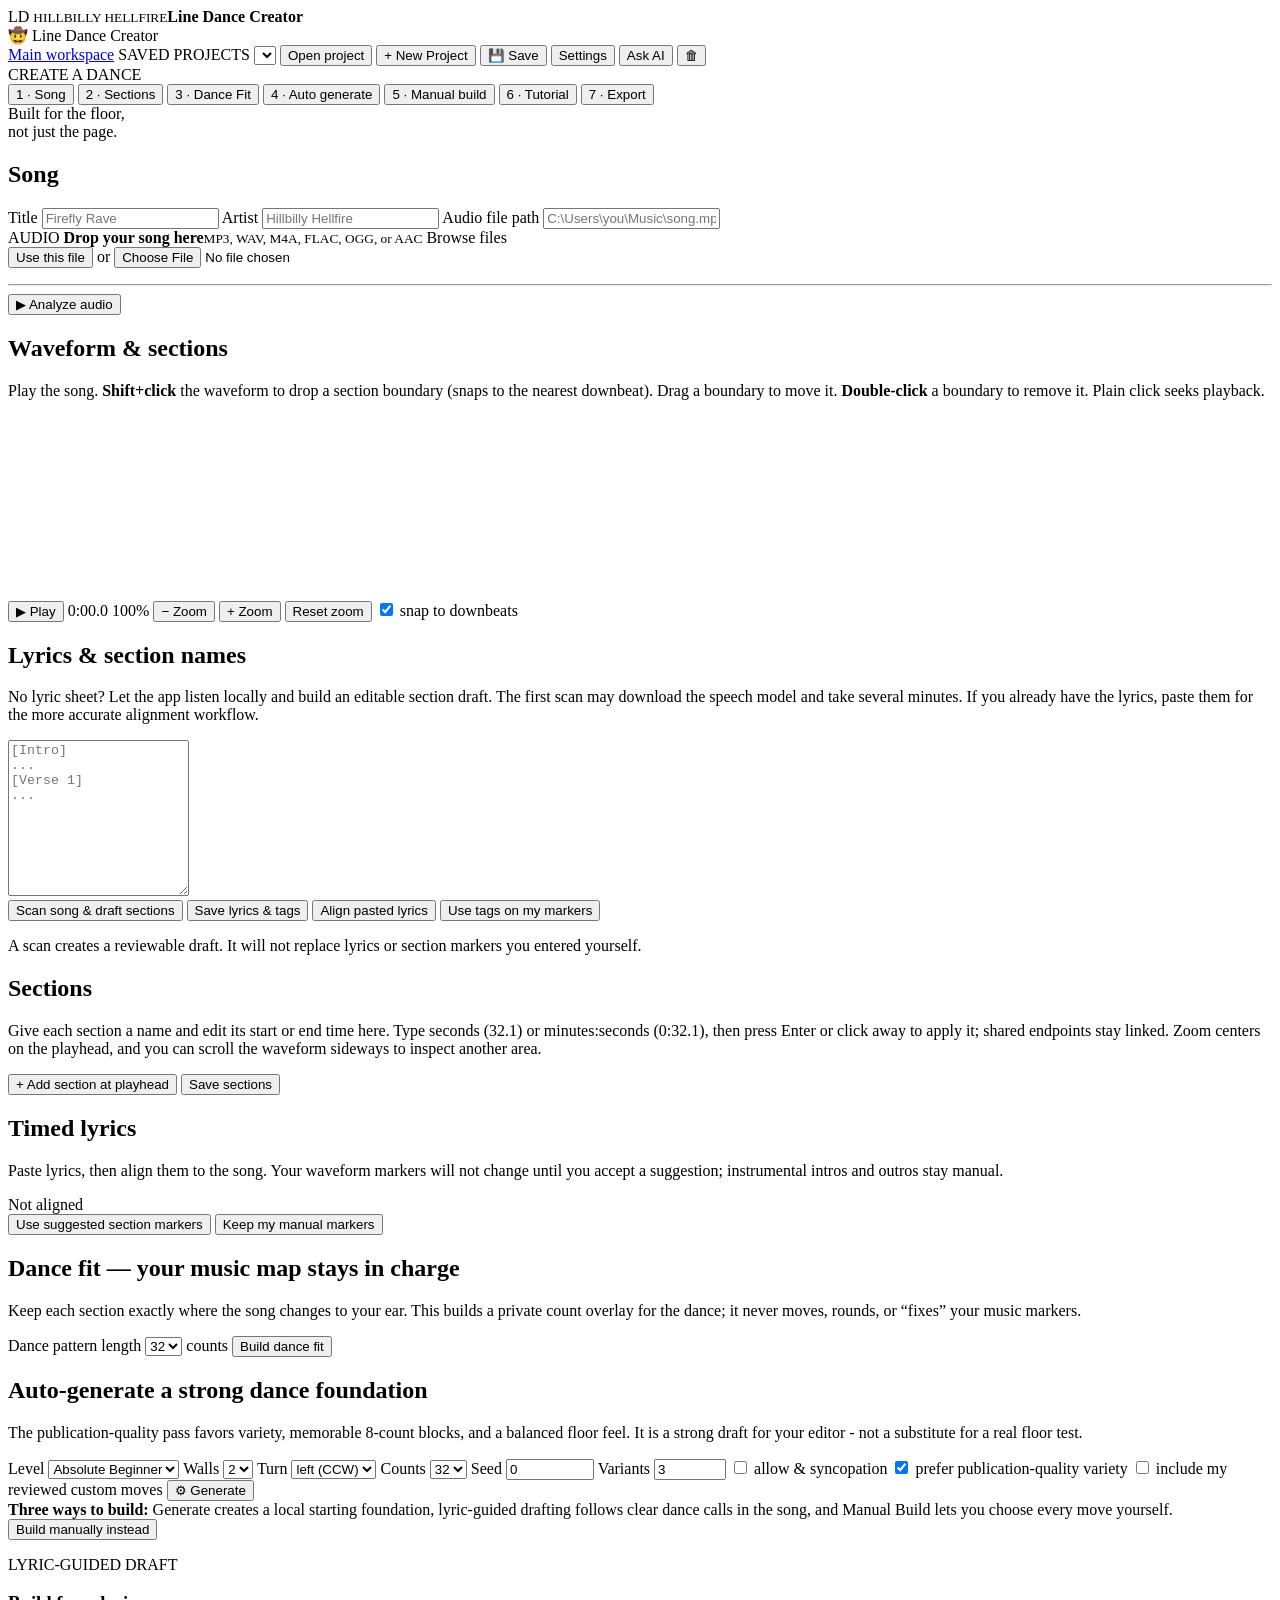
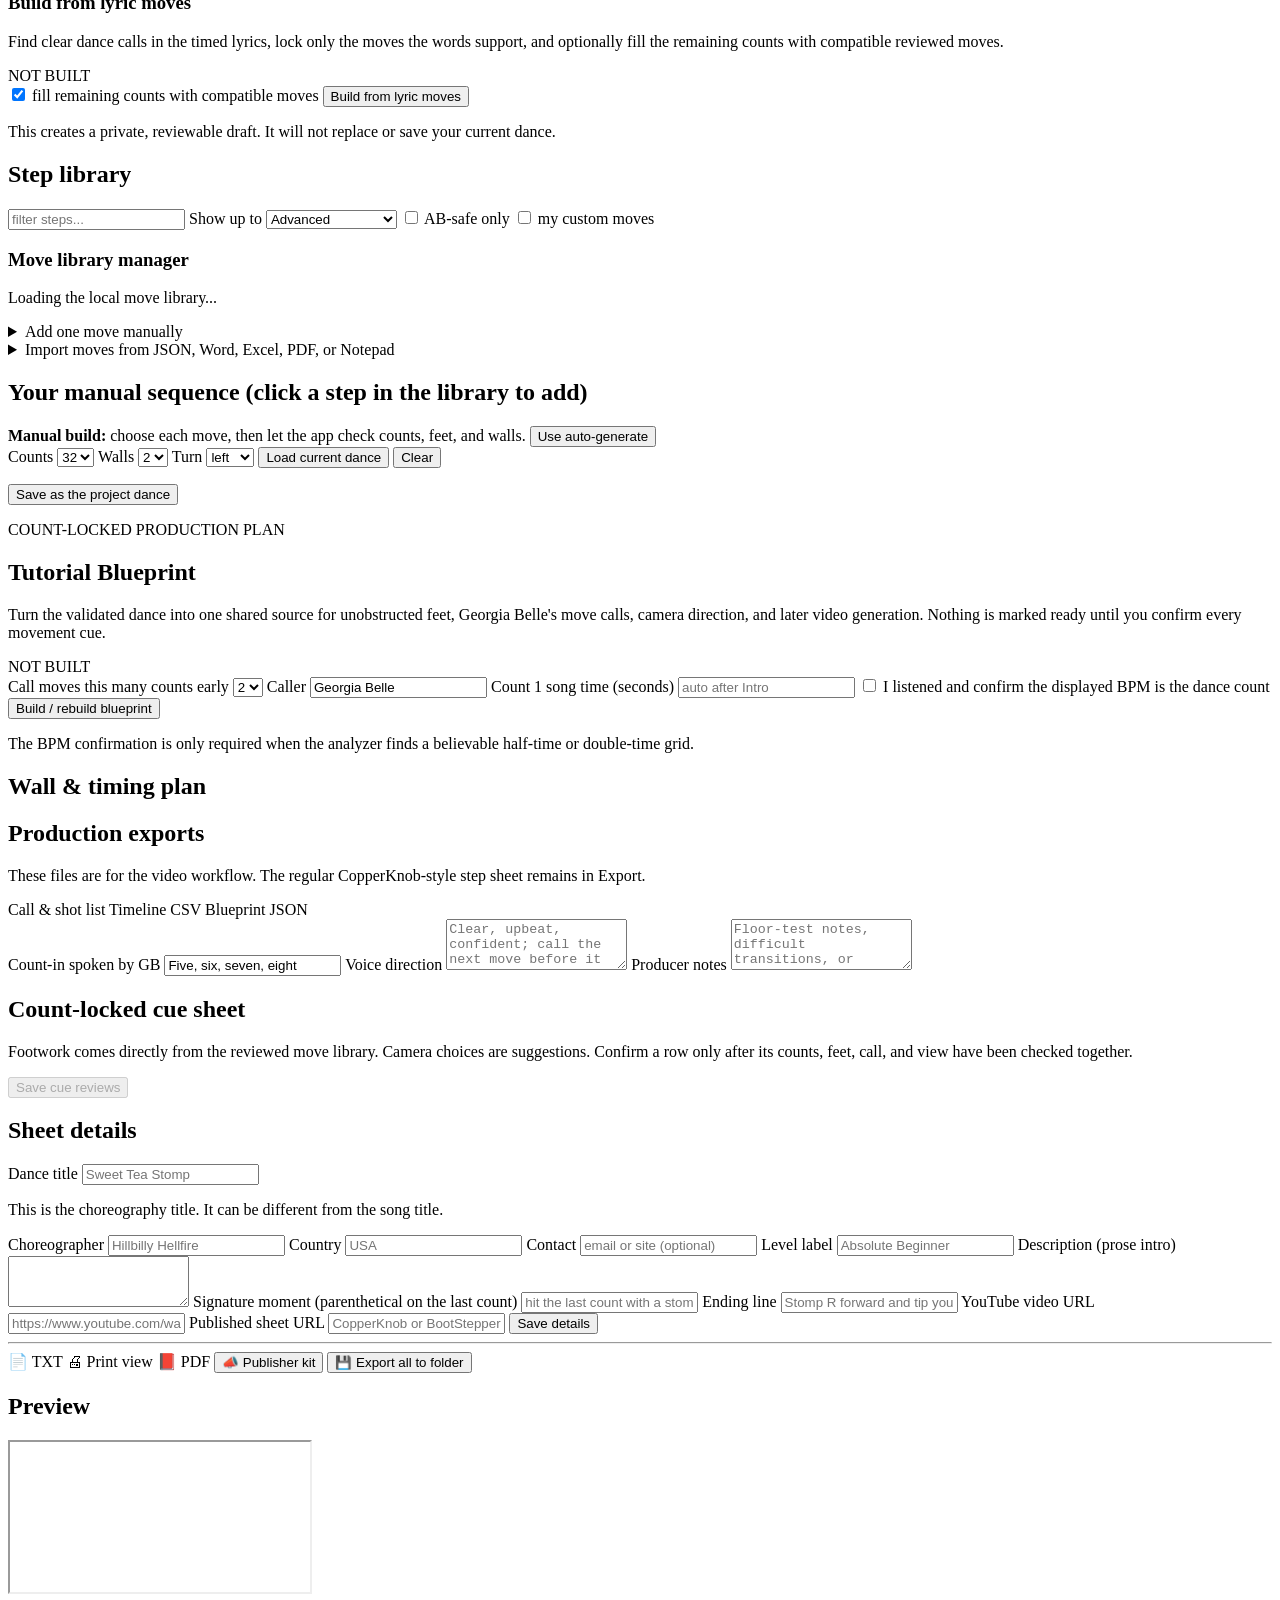
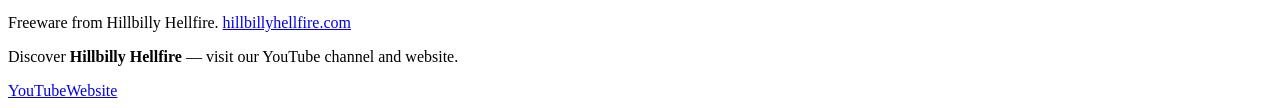
==== commit f36e0c04: "Add a Corn Maze starter dance and a Hillbilly Hellfire freeware line. A fresh projects folder lists " ====
--- a/app/static/index.html
+++ b/app/static/index.html
@@ -503,6 +503,7 @@
     <div class="ai-safety-note">
       Your key is protected for this Windows account. It is never saved inside a dance project, included in backups, or added to exports.
     </div>
+    <p class="hint">BootStepper search uses a separate personal key on the dance page, under Workspace view Advanced. This screen does not ask for a Spotify client id.</p>
     <label class="toggle-setting"><input id="aiEnabled" type="checkbox"> Enable optional AI assistant when you are ready to use it</label>
     <div class="settings-grid">
       <label>Connection type
@@ -585,6 +586,6 @@
   document.body.appendChild(localScript);
 }
 </script>
-<footer class="hh-publisher-note"><p>Discover <strong>Hillbilly Hellfire</strong> — visit our YouTube channel and website.</p><a href="https://www.youtube.com/@HillbillyHellfire" target="_blank" rel="noopener noreferrer">YouTube</a><a href="https://www.hillbillyhellfire.com/" target="_blank" rel="noopener noreferrer">Website</a></footer>
+<footer class="hh-publisher-note"><p>Freeware from Hillbilly Hellfire. <a href="https://hillbillyhellfire.com" target="_blank" rel="noopener noreferrer">hillbillyhellfire.com</a></p><p>Discover <strong>Hillbilly Hellfire</strong> — visit our YouTube channel and website.</p><a href="https://www.youtube.com/@HillbillyHellfire" target="_blank" rel="noopener noreferrer">YouTube</a><a href="https://www.hillbillyhellfire.com/" target="_blank" rel="noopener noreferrer">Website</a></footer>
 </body>
 </html>
